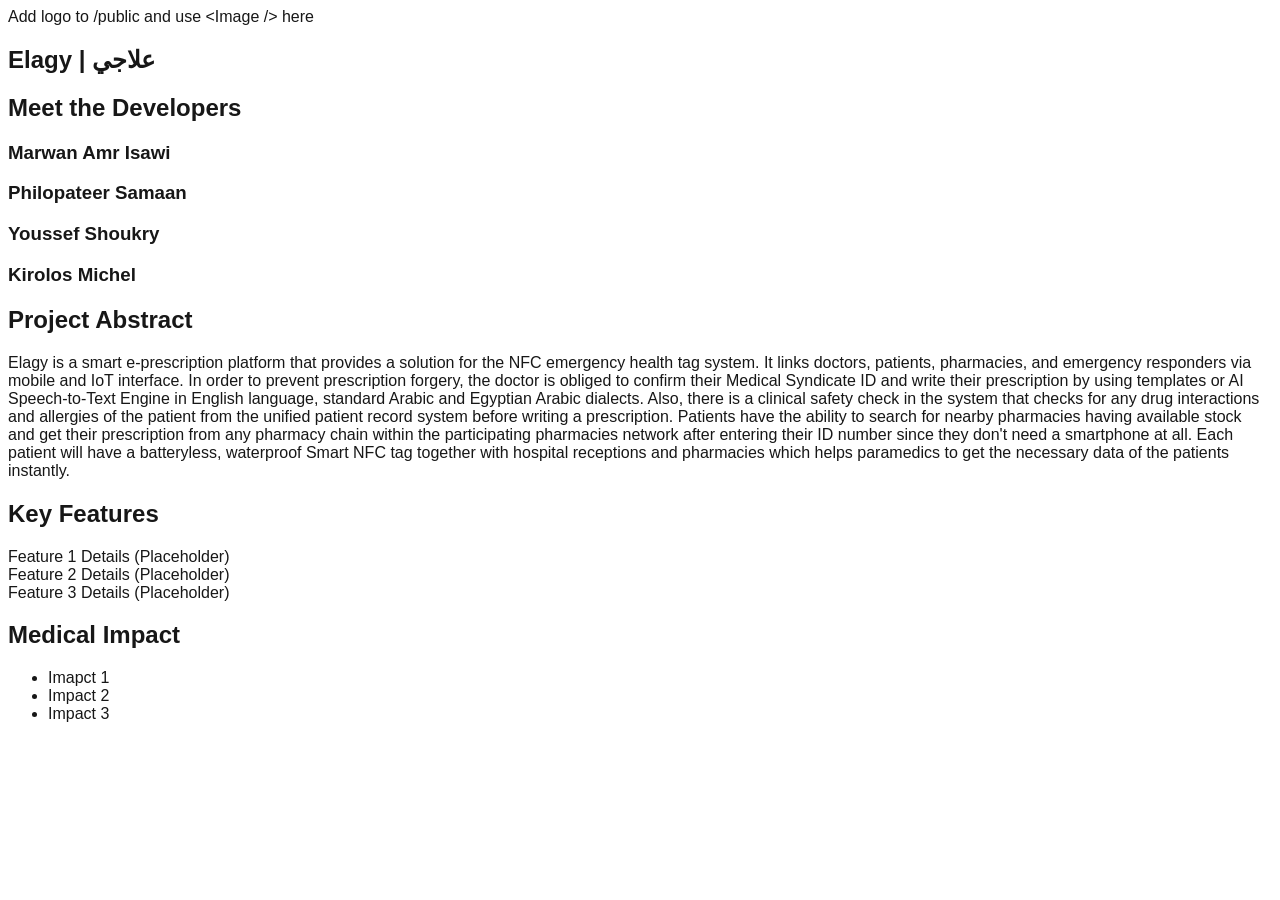
==== index.html @ 88711ae7 "Initial deployment of landing page" ====
<!DOCTYPE html><html lang="en" class="T19VSG_variable _8Li5zG_variable h-full antialiased"><head><meta charSet="utf-8"/><meta name="viewport" content="width=device-width, initial-scale=1"/><link rel="preload" href="/_next/static/media/07a39a8a4660cc7c-s.p.0r6juujl39pe6.woff2" as="font" crossorigin="" type="font/woff2"/><link rel="preload" href="/_next/static/media/605ce01b664af129-s.p.0wgildi0cnwt9.woff2" as="font" crossorigin="" type="font/woff2"/><link rel="stylesheet" href="/_next/static/chunks/33a6p__wr1f0r.css" data-precedence="next"/><link rel="preload" as="script" fetchPriority="low" href="/_next/static/chunks/0j1we3cwg31qe.js"/><script src="/_next/static/chunks/1cuyxw6v18rxx.js" async=""></script><script src="/_next/static/chunks/39_j1bdzreq0m.js" async=""></script><script src="/_next/static/chunks/turbopack-2u1d16houkiyo.js" async=""></script><script src="/_next/static/chunks/3qfy96eoyh-ek.js" async=""></script><script src="/_next/static/chunks/0g7xotsy4znd0.js" async=""></script><title>Create Next App</title><meta name="description" content="Generated by create next app"/><link rel="icon" href="/favicon.ico?favicon.117ezoe8m31dk.ico" sizes="48x48" type="image/x-icon"/><meta name="next-size-adjust" content=""/><script src="/_next/static/chunks/0cz1d0mv5g_q7.js" noModule=""></script></head><body class="min-h-full flex flex-col"><div hidden=""><!--$--><!--/$--></div><div class="min-h-screen bg-[#0B172A] text-slate-200 font-sans selection:bg-[#22C55E] selection:text-white pb-20"><main class="max-w-5xl mx-auto px-6 py-16 space-y-24"><section class="flex flex-col items-center text-center space-y-6 animate-fade-in-down"><div class="relative w-40 h-40 rounded-[2.5rem] overflow-hidden border-4 border-[#3B82F6] shadow-[0_0_30px_rgba(34,197,94,0.15)] bg-[#13284A] flex items-center justify-center"><span class="text-[#22C55E] font-bold text-sm text-center px-4">Add logo to /public and use &lt;Image /&gt; here</span></div><h1 class="text-5xl font-extrabold tracking-tight text-white drop-shadow-md">Elagy <span class="text-[#22C55E] mx-2">|</span> <span class="text-[#3B82F6] font-arabic" dir="rtl">علاجي</span></h1></section><section><h2 class="text-3xl font-bold mb-10 text-center border-b border-slate-700/50 pb-4"><span class="text-[#22C55E]">Meet</span> the Developers</h2><div class="grid grid-cols-1 sm:grid-cols-2 md:grid-cols-4 gap-6"><div class="bg-[#13284A] p-6 rounded-2xl flex flex-col items-center border border-slate-700/50 hover:border-[#3B82F6] hover:shadow-[0_0_15px_rgba(59,130,246,0.2)] transition-all duration-300"><div class="w-24 h-24 rounded-full bg-[#0B172A] mb-5 border-2 border-[#22C55E]"></div><h3 class="font-semibold text-center text-white text-lg">Marwan Amr Isawi</h3></div><div class="bg-[#13284A] p-6 rounded-2xl flex flex-col items-center border border-slate-700/50 hover:border-[#3B82F6] hover:shadow-[0_0_15px_rgba(59,130,246,0.2)] transition-all duration-300"><div class="w-24 h-24 rounded-full bg-[#0B172A] mb-5 border-2 border-[#22C55E]"></div><h3 class="font-semibold text-center text-white text-lg">Philopateer Samaan</h3></div><div class="bg-[#13284A] p-6 rounded-2xl flex flex-col items-center border border-slate-700/50 hover:border-[#3B82F6] hover:shadow-[0_0_15px_rgba(59,130,246,0.2)] transition-all duration-300"><div class="w-24 h-24 rounded-full bg-[#0B172A] mb-5 border-2 border-[#22C55E]"></div><h3 class="font-semibold text-center text-white text-lg">Youssef Shoukry</h3></div><div class="bg-[#13284A] p-6 rounded-2xl flex flex-col items-center border border-slate-700/50 hover:border-[#3B82F6] hover:shadow-[0_0_15px_rgba(59,130,246,0.2)] transition-all duration-300"><div class="w-24 h-24 rounded-full bg-[#0B172A] mb-5 border-2 border-[#22C55E]"></div><h3 class="font-semibold text-center text-white text-lg">Kirolos Michel</h3></div></div></section><section class="bg-[#13284A] p-8 md:p-10 rounded-3xl border border-slate-700/50 border-l-4 border-l-[#3B82F6] shadow-lg"><h2 class="text-3xl font-bold mb-6 text-white">Project <span class="text-[#3B82F6]">Abstract</span></h2><p class="text-lg leading-relaxed text-slate-300">Elagy is a smart e-prescription platform that provides a solution for the NFC emergency health tag system. It links doctors, patients, pharmacies, and emergency responders via mobile and IoT interface. In order to prevent prescription forgery, the doctor is obliged to confirm their Medical Syndicate ID and write their prescription by using templates or AI Speech-to-Text Engine in English language, standard Arabic and Egyptian Arabic dialects. Also, there is a clinical safety check in the system that checks for any drug interactions and allergies of the patient from the unified patient record system before writing a prescription. Patients have the ability to search for nearby pharmacies having available stock and get their prescription from any pharmacy chain within the participating pharmacies network after entering their ID number since they don&#x27;t need a smartphone at all. Each patient will have a batteryless, waterproof Smart NFC tag together with hospital receptions and pharmacies which helps paramedics to get the necessary data of the patients instantly.</p></section><section><h2 class="text-3xl font-bold mb-10 text-center border-b border-slate-700/50 pb-4">Key <span class="text-[#22C55E]">Features</span></h2><div class="flex flex-col gap-6"><div class="w-full bg-[#13284A]/50 min-h-40 p-6 rounded-2xl border-2 border-dashed border-slate-600 flex items-center justify-center text-slate-400 hover:border-[#22C55E] transition-colors duration-300">Feature <!-- -->1<!-- --> Details (Placeholder)</div><div class="w-full bg-[#13284A]/50 min-h-40 p-6 rounded-2xl border-2 border-dashed border-slate-600 flex items-center justify-center text-slate-400 hover:border-[#22C55E] transition-colors duration-300">Feature <!-- -->2<!-- --> Details (Placeholder)</div><div class="w-full bg-[#13284A]/50 min-h-40 p-6 rounded-2xl border-2 border-dashed border-slate-600 flex items-center justify-center text-slate-400 hover:border-[#22C55E] transition-colors duration-300">Feature <!-- -->3<!-- --> Details (Placeholder)</div></div></section><section class="bg-[#13284A] p-8 md:p-10 rounded-3xl border border-slate-700/50 border-r-4 border-r-[#22C55E] shadow-lg"><h2 class="text-3xl font-bold mb-6 text-white">Medical <span class="text-[#22C55E]">Impact</span></h2><ul class="text-lg leading-relaxed text-slate-300 space-y-4 list-disc list-inside marker:text-[#3B82F6]"><li>Imapct 1</li><li>Impact 2</li><li>Impact 3</li></ul></section></main></div><!--$--><!--/$--><script id="_R_">(globalThis["TURBOPACK"] || (globalThis["TURBOPACK"] = [])).push({"otherChunks":["static/chunks/0j1we3cwg31qe.js","static/chunks/1cuyxw6v18rxx.js","static/chunks/39_j1bdzreq0m.js"],"runtimeModuleIds":[94553]});</script><script src="/_next/static/chunks/0j1we3cwg31qe.js" async=""></script><script>(self.__next_f=self.__next_f||[]).push([0])</script><script>self.__next_f.push([1,"1:\"$Sreact.fragment\"\n2:\"/_next/static/chunks/3qfy96eoyh-ek.js\"\n3:\"/_next/static/chunks/0g7xotsy4znd0.js\"\n4:I[39756,[\"$2\",\"$3\"],\"default\"]\n5:I[37457,[\"$2\",\"$3\"],\"default\"]\ne:\"ViewportBoundary\"\nf:I[97367,[\"$2\",\"$3\"],\"$e\"]\n11:\"MetadataBoundary\"\n12:I[97367,[\"$2\",\"$3\"],\"$11\"]\n13:\"$Sreact.suspense\"\n15:I[68027,[\"$2\",\"$3\"],\"default\",1]\n:HL[\"/_next/static/chunks/33a6p__wr1f0r.css\",\"style\"]\n:HL[\"/_next/static/media/07a39a8a4660cc7c-s.p.0r6juujl39pe6.woff2\",\"font\",{\"crossOrigin\":\"\",\"type\":\"font/woff2\"}]\n:HL[\"/_next/static/media/605ce01b664af129-s.p.0wgildi0cnwt9.woff2\",\"font\",{\"crossOrigin\":\"\",\"type\":\"font/woff2\"}]\n6:[[\"children\",{\"s\":\"__PAGE__\",\"h\":512,\"d\":{\"r\":[\"$\",\"$1\",\"c\",{\"children\":[[\"$\",\"div\",null,{\"className\":\"min-h-screen bg-[#0B172A] text-slate-200 font-sans selection:bg-[#22C55E] selection:text-white pb-20\",\"children\":[\"$\",\"main\",null,{\"className\":\"max-w-5xl mx-auto px-6 py-16 space-y-24\",\"children\":[[\"$\",\"section\",null,{\"className\":\"flex flex-col items-center text-center space-y-6 animate-fade-in-down\",\"children\":[[\"$\",\"div\",null,{\"className\":\"relative w-40 h-40 rounded-[2.5rem] overflow-hidden border-4 border-[#3B82F6] shadow-[0_0_30px_rgba(34,197,94,0.15)] bg-[#13284A] flex items-center justify-center\",\"children\":[\"$\",\"span\",null,{\"className\":\"text-[#22C55E] font-bold text-sm text-center px-4\",\"children\":\"Add logo to /public and use \u003cImage /\u003e here\"}]}],[\"$\",\"h1\",null,{\"className\":\"text-5xl font-extrabold tracking-tight text-white drop-shadow-md\",\"children\":[\"Elagy \",[\"$\",\"span\",null,{\"className\":\"text-[#22C55E] mx-2\",\"children\":\"|\"}],\" \",[\"$\",\"span\",null,{\"className\":\"text-[#3B82F6] font-arabic\",\"dir\":\"rtl\",\"children\":\"علاجي\"}]]}]]}],[\"$\",\"section\",null,{\"children\":[[\"$\",\"h2\",null,{\"className\":\"text-3xl font-bold mb-10 text-center border-b border-slate-700/50 pb-4\",\"children\":[[\"$\",\"span\",null,{\"className\":\"text-[#22C55E]\",\"children\":\"Meet\"}],\" the Developers\"]}],[\"$\",\"div\",null,{\"className\":\"grid grid-cols-1 sm:grid-cols-2 md:grid-cols-4 gap-6\",\"children\":[[\"$\",\"div\",\"Marwan Amr Isawi\",{\"className\":\"bg-[#13284A] p-6 rounded-2xl flex flex-col items-center border border-slate-700/50 hover:border-[#3B82F6] hover:shadow-[0_0_15px_rgba(59,130,246,0.2)] transition-all duration-300\",\"children\":[[\"$\",\"div\",null,{\"className\":\"w-24 h-24 rounded-full bg-[#0B172A] mb-5 border-2 border-[#22C55E]\"}],[\"$\",\"h3\",null,{\"className\":\"font-semibold text-center text-white text-lg\",\"children\":\"Marwan Amr Isawi\"}]]}],[\"$\",\"div\",\"Philopateer Samaan\",{\"className\":\"bg-[#13284A] p-6 rounded-2xl flex flex-col items-center border border-slate-700/50 hover:border-[#3B82F6] hover:shadow-[0_0_15px_rgba(59,130,246,0.2)] transition-all duration-300\",\"children\":[[\"$\",\"div\",null,{\"className\":\"w-24 h-24 rounded-full bg-[#0B172A] mb-5 border-2 border-[#22C55E]\"}],[\"$\",\"h3\",null,{\"className\":\"font-semibold text-center text-white text-lg\",\"children\":\"Philopateer Samaan\"}]]}],[\"$\",\"div\",\"Youssef Shoukry\",{\"className\":\"bg-[#13284A] p-6 rounded-2xl flex flex-col items-center border border-slate-700/50 hover:border-[#3B82F6] hover:shadow-[0_0_15px_rgba(59,130,246,0.2)] transition-all duration-300\",\"children\":[\"$L7\",\"$L8\"]}],\"$L9\"]}]]}],\"$La\",\"$Lb\",\"$Lc\"]}]}],null,\"$Ld\"]}],\"p\":false,\"v\":null}}]]\n0:{\"P\":null,\"c\":[\"\",\"\"],\"q\":\"\",\"i\":false,\"t\":{\"t\":{\"s\":\"\",\"h\":528,\"d\":{\"r\":[\"$\",\"$1\",\"c\",{\"children\":[[[\"$\",\"link\",\"0\",{\"rel\":\"stylesheet\",\"href\":\"/_next/static/chunks/33a6p__wr1f0r.css\",\"precedence\":\"next\",\"crossOrigin\":\"$undefined\",\"nonce\":\"$undefined\"}],[\"$\",\"script\",\"script-0\",{\"src\":\"/_next/static/chunks/3qfy96eoyh-ek.js\",\"async\":true,\"nonce\":\"$undefined\"}],[\"$\",\"script\",\"script-1\",{\"src\":\"/_next/static/chunks/0g7xotsy4znd0.js\",\"async\":true,\"nonce\":\"$undefined\"}]],[\"$\",\"html\",null,{\"lang\":\"en\",\"className\":\"T19VSG_variable _8Li5zG_variable h-full antialiased\",\"children\":[\"$\",\"body\",null,{\"className\":\"min-h-full flex flex-col\",\"children\":[\"$\",\"$L4\",null,{\"parallelRouterKey\":\"children\",\"error\":\"$undefined\",\"errorStyles\":\"$undefined\",\"errorScripts\":\"$undefined\",\"template\":[\"$\",\"$L5\",null,{}],\"templateStyles\":\"$undefined\",\"templateScripts\":\"$undefined\",\"notFound\":[[[\"$\",\"title\",null,{\"children\":\"404: This page could not be found.\"}],[\"$\",\"div\",null,{\"style\":{\"fontFamily\":\"system-ui,\\\"Segoe UI\\\",Roboto,Helvetica,Arial,sans-serif,\\\"Apple Color Emoji\\\",\\\"Segoe UI Emoji\\\"\",\"height\":\"100vh\",\"textAlign\":\"center\",\"display\":\"flex\",\"flexDirection\":\"column\",\"alignItems\":\"center\",\"justifyContent\":\"center\"},\"children\":[\"$\",\"div\",null,{\"children\":[[\"$\",\"style\",null,{\"dangerouslySetInnerHTML\":{\"__html\":\"body{color:#000;background:#fff;margin:0}.next-error-h1{border-right:1px solid rgba(0,0,0,.3)}@media (prefers-color-scheme:dark){body{color:#fff;background:#000}.next-error-h1{border-right:1px solid rgba(255,255,255,.3)}}\"}}],[\"$\",\"h1\",null,{\"className\":\"next-error-h1\",\"style\":{\"display\":\"inline-block\",\"margin\":\"0 20px 0 0\",\"padding\":\"0 23px 0 0\",\"fontSize\":24,\"fontWeight\":500,\"verticalAlign\":\"top\",\"lineHeight\":\"49px\"},\"children\":404}],[\"$\",\"div\",null,{\"style\":{\"display\":\"inline-block\"},\"children\":[\"$\",\"h2\",null,{\"style\":{\"fontSize\":14,\"fontWeight\":400,\"lineHeight\":\"49px\",\"margin\":0},\"children\":\"This page could not be found.\"}]}]]}]}]],[]],\"forbidden\":\"$undefined\",\"unauthorized\":\"$undefined\"}]}]}]]}],\"p\":false,\"v\":null},\"c\":\"$Q6\"},\"h\":{\"r\":[\"$\",\"$1\",\"h\",{\"children\":[null,[\"$\",\"$Lf\",null,{\"children\":\"$L10\"}],[\"$\",\"$L12\",null,{\"children\":[[\"$\",\"div\",null,{\"hidden\":true,\"children\":[\"$\",\"$13\",null,{\"name\":\"Next.Metadata\",\"children\":\"$L14\"}]}],null]}],[\"$\",\"meta\",null,{\"name\":\"next-size-adjust\",\"content\":\"\"}]]}],\"p\":false,\"v\":null}},\"m\":\"$undefined\",\"G\":[\"$15\",[[\"$\",\"link\",\"0\",{\"rel\":\"stylesheet\",\"href\":\"/_next/static/chunks/33a6p__wr1f0r.css\",\"precedence\":\"next\",\"crossOrigin\":\"$undefined\",\"nonce\":\"$undefined\"}]]],\"S\":true,\"r\":\"$undefined\",\"s\":\"$undefined\",\"a\":\"$undefined\",\"l\":\"$undefined\",\"p\":\"$undefined\",\"d\":\"$undefined\",\"b\":\"7AEYDzNAF0FB65N8eyWE9\"}\n17:I[97367,[\"$2\",\"$3\"],\"OutletBoundary\"]\n7:[\"$\",\"div\",null,{\"className\":\"w-24 h-24 rounded-full bg-[#0B172A] mb-5 border-2 border-[#22C55E]\"}]\n8:[\"$\",\"h3\",null,{\"className\":\"font-semibold text-center text-white text-lg\",\"children\":\"Youssef Shoukry\"}]\n9:[\"$\",\"div\",\"Kirolos Michel\",{\"className\":\"bg-[#13284A] p-6 rounded-2xl flex flex-col items-center border border-slate-700/50 hover:border-[#3B82F6] hover:shadow-[0_0_15px_rgba(59,130,246,0.2)] transition-all duration-300\",\"children\":[[\"$\",\"div\",null,{\"className\":\"w-24 h-24 rounded-full bg-[#0B172A] mb-5 border-2 border-[#22C55E]\"}],[\"$\",\"h3\",null,{\"className\":\"font-semibold text-center text-white text-lg\",\"children\":\"Kirolos Michel\"}]]}]\n16:T432,Elagy is a smart e-prescription platform that provides a solution for the NFC emergency health tag system. It links doctors, patients, pharmacies, and emergency responders via mobile and IoT interface. In order to prevent prescription forgery, the doctor is obliged to confirm their Medical Syndicate ID and write their prescription by using templates or AI Speech-to-Text Engine in English language, standard Arabic and Egyptian Arabic dialects. Also, there is a clinical safety check in the system that checks for any drug interactions and allergies of the patient from the unified patient record system before writing a prescription. Patients have the ability to search for nearby pharmacies having available stock and get their prescription from any pharmacy chain within the participating pharmacies network after entering their ID number since they don't need a smartphone at all. Each patient will have a batteryless, waterproof Smart NFC tag together with hospital receptions and pharmacies which helps paramedics to get the necessary data of the patients instantly.a:[\"$\",\"section\",null,{\"className\":\"bg-[#13284A] p-8 md:p-10 rounded-3xl border border-slate-700/50 border-l-4 border-l-[#3B82F6] shadow-lg\",\"children\":[[\"$\",\"h2\",null,{\"className\":\"text-3xl font-bold mb-6 text-white\",\"children\":[\"Project \",[\"$\",\"span\",null,{\"className\":\"text-[#3B82F6]\",\"children\":\"Abstract\"}]]}],[\"$\",\"p\",null,{\"className\":\"text-lg leading-relaxed text-slate-300\",\"children\":\"$16\"}]]}]\nb:[\"$\",\"section\",null,{\"children\":[[\"$\",\"h2\",null,{\"className\":\"text-3xl font-bold mb-10 text-center border-b border-slate-700/50 pb-4\",\"children\":[\"Key \",[\"$\",\"span\",null,{\"className\":\"text-[#22C55E]\",\"children\":\"Features\"}]]}],[\"$\",\"div\",null,{\"className\":\"flex flex-col gap-6\",\"children\":[[\"$\",\"div\",\"1\",{\"className\":\"w-full bg-[#13284A]/50 min-h-40 p-6 rounded-2xl border-2 border-dashed border-slate-600 flex items-center justify-center text-slate-400 hover:border-[#22C55E] transition-colors duration-300\",\"children\":[\"Feature \",1,\" Details (Placeholder)\"]}],[\"$\",\"div\",\"2\",{\"className\":\"w-full bg-[#13284A]/50 min-h-40 p-6 rounded-2xl border-2 border-dashed border-slate-600 flex items-center justify-center text-slate-400 hover:border-[#22C55E] transition-colors duration-300\",\"children\":[\"Feature \",2,\" Details (Placeholder)\"]}],[\"$\",\"div\",\"3\",{\"className\":\"w-full bg-[#13284A]/50 min-h-40 p-6 rounded-2xl border-2 border-dashed border-slate-600 flex items-center justify-center text-slate-400 hover:border-[#22C55E] transition-colors duration-300\",\"children\":[\"Feature \",3,\" Details (Placeholder)\"]}]]}]]}]\nc:[\"$\",\"section\",null,{\"className\":\"bg-[#13284A] p-8 md:p-10 rounded-3xl border border-slate-700/50 border-r-4 border-r-[#22C55E] shadow-lg\",\"children\":[[\"$\",\"h2\",null,{\"className\":\"text-3xl font-bold mb-6 text-white\",\"children\":[\"Medical \",[\"$\",\"span\",null,{\"className\":\"text-[#22C55E]\",\"children\":\"Impact\"}]]}],[\"$\",\"ul\",null,{\"className\":\"text-lg leading-relaxed text-slate-300 space-y-4 list-disc list-inside marker:text-[#3B82F6]\",\"children\":[[\"$\",\"li\",null,{\"children\":\"Imapct 1\"}],[\"$\",\"li\",null,{\"children\":\"Impact 2\"}],[\"$\",\"li\",null,{\"children\":\"Impact 3\"}]]}]]}]\nd:[\"$\",\"$L17\",null,{\"children\":[\"$\",\"$13\",null,{\"name\":\"Next.MetadataOutlet\",\"children\":\"$@18\"}]}]\n10:[[\"$\",\"meta\",\"0\",{\"charSet\":\"utf-8\"}],[\"$\",\"meta\",\"1\",{\"name\":\"viewport\",\"content\":\"width=device-width, initial-scale=1\"}]]\n19:I[27201,[\"$2\",\"$3\"],\"IconMark\"]\n14:[[\"$\",\"title\",\"0\",{\"children\":\"Create Next App\"}],[\"$\",\"meta\",\"1\",{\"name\":\"description\",\"content\":\"Generated by create next app\"}],[\"$\",\"link\",\"2\",{\"rel\":\"icon\",\"href\":\"/favicon.ico?favicon.117ezoe8m31dk.ico\",\"sizes\":\"48x48\",\"type\":\"image/x-icon\"}],[\"$\",\"$L19\",\"3\",{}]]\n18:null\n"])</script></body></html>
---- _next/static/chunks/33a6p__wr1f0r.css ----
@font-face{font-family:Geist;font-style:normal;font-weight:100 900;font-display:swap;src:url(../media/4f6667dd39116621-s.3p2_lha1f2xer.woff2)format("woff2");unicode-range:U+460-52F,U+1C80-1C8A,U+20B4,U+2DE0-2DFF,U+A640-A69F,U+FE2E-FE2F}@font-face{font-family:Geist;font-style:normal;font-weight:100 900;font-display:swap;src:url(../media/07935285219a259d-s.1qq4vpdcun5oj.woff2)format("woff2");unicode-range:U+301,U+400-45F,U+490-491,U+4B0-4B1,U+2116}@font-face{font-family:Geist;font-style:normal;font-weight:100 900;font-display:swap;src:url(../media/f58031ded4338640-s.390ncx5urfkfu.woff2)format("woff2");unicode-range:U+102-103,U+110-111,U+128-129,U+168-169,U+1A0-1A1,U+1AF-1B0,U+300-301,U+303-304,U+308-309,U+323,U+329,U+1EA0-1EF9,U+20AB}@font-face{font-family:Geist;font-style:normal;font-weight:100 900;font-display:swap;src:url(../media/77814b00d5ca94a4-s.21jp631_3pja2.woff2)format("woff2");unicode-range:U+100-2BA,U+2BD-2C5,U+2C7-2CC,U+2CE-2D7,U+2DD-2FF,U+304,U+308,U+329,U+1D00-1DBF,U+1E00-1E9F,U+1EF2-1EFF,U+2020,U+20A0-20AB,U+20AD-20C4,U+2113,U+2C60-2C7F,U+A720-A7FF}@font-face{font-family:Geist;font-style:normal;font-weight:100 900;font-display:swap;src:url(../media/605ce01b664af129-s.p.0wgildi0cnwt9.woff2)format("woff2");unicode-range:U+??,U+131,U+152-153,U+2BB-2BC,U+2C6,U+2DA,U+2DC,U+304,U+308,U+329,U+2000-206F,U+20AC,U+2122,U+2191,U+2193,U+2212,U+2215,U+FEFF,U+FFFD}@font-face{font-family:Geist Fallback;src:local(Arial);ascent-override:95.94%;descent-override:28.16%;line-gap-override:0.0%;size-adjust:104.76%}.T19VSG_className{font-family:Geist,Geist Fallback;font-style:normal}.T19VSG_variable{--font-geist-sans:"Geist", "Geist Fallback"}
@font-face{font-family:Geist Mono;font-style:normal;font-weight:100 900;font-display:swap;src:url(../media/b0c6b664fd57c2c6-s.31988l_ccedte.woff2)format("woff2");unicode-range:U+460-52F,U+1C80-1C8A,U+20B4,U+2DE0-2DFF,U+A640-A69F,U+FE2E-FE2F}@font-face{font-family:Geist Mono;font-style:normal;font-weight:100 900;font-display:swap;src:url(../media/6e342921ee4dcd9d-s.2tuy5pz7dlieh.woff2)format("woff2");unicode-range:U+301,U+400-45F,U+490-491,U+4B0-4B1,U+2116}@font-face{font-family:Geist Mono;font-style:normal;font-weight:100 900;font-display:swap;src:url(../media/2bb852295097cd96-s.2dbetqa9o8jxf.woff2)format("woff2");unicode-range:U+2000-2001,U+2004-2008,U+200A,U+23B8-23BD,U+2500-259F}@font-face{font-family:Geist Mono;font-style:normal;font-weight:100 900;font-display:swap;src:url(../media/9eb5a876700c0028-s.1uyisp29ctx0d.woff2)format("woff2");unicode-range:U+102-103,U+110-111,U+128-129,U+168-169,U+1A0-1A1,U+1AF-1B0,U+300-301,U+303-304,U+308-309,U+323,U+329,U+1EA0-1EF9,U+20AB}@font-face{font-family:Geist Mono;font-style:normal;font-weight:100 900;font-display:swap;src:url(../media/2a04751c893bf294-s.1rgnod-3esatf.woff2)format("woff2");unicode-range:U+100-2BA,U+2BD-2C5,U+2C7-2CC,U+2CE-2D7,U+2DD-2FF,U+304,U+308,U+329,U+1D00-1DBF,U+1E00-1E9F,U+1EF2-1EFF,U+2020,U+20A0-20AB,U+20AD-20C4,U+2113,U+2C60-2C7F,U+A720-A7FF}@font-face{font-family:Geist Mono;font-style:normal;font-weight:100 900;font-display:swap;src:url(../media/07a39a8a4660cc7c-s.p.0r6juujl39pe6.woff2)format("woff2");unicode-range:U+??,U+131,U+152-153,U+2BB-2BC,U+2C6,U+2DA,U+2DC,U+304,U+308,U+329,U+2000-206F,U+20AC,U+2122,U+2191,U+2193,U+2212,U+2215,U+FEFF,U+FFFD}@font-face{font-family:Geist Mono Fallback;src:local(Arial);ascent-override:74.67%;descent-override:21.92%;line-gap-override:0.0%;size-adjust:134.59%}._8Li5zG_className{font-family:Geist Mono,Geist Mono Fallback;font-style:normal}._8Li5zG_variable{--font-geist-mono:"Geist Mono", "Geist Mono Fallback"}
:root{--background:#fff;--foreground:#171717}@theme inline{--color-background: var(--background); --color-foreground: var(--foreground); --font-sans: var(--font-geist-sans); --font-mono: var(--font-geist-mono);}@media (prefers-color-scheme:dark){:root{--background:#0a0a0a;--foreground:#ededed}}body{background:var(--background);color:var(--foreground);font-family:Arial,Helvetica,sans-serif}
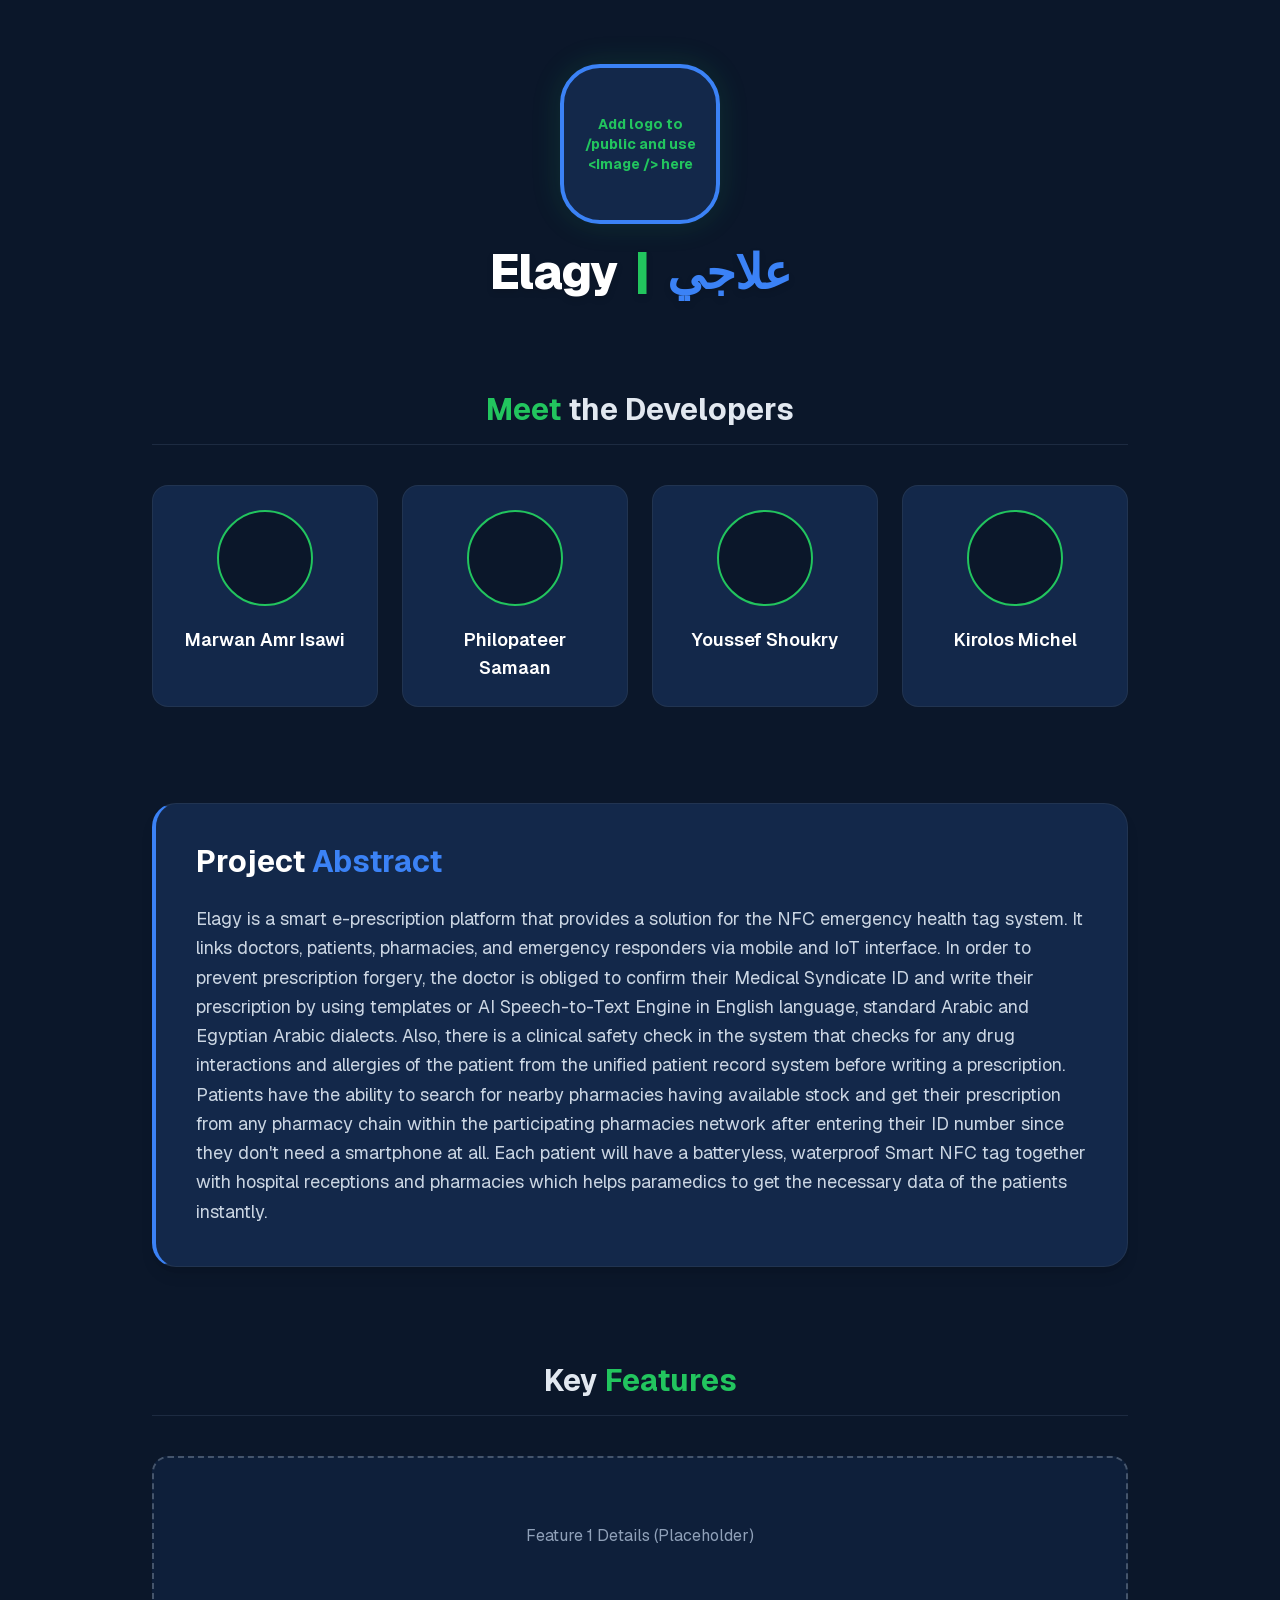
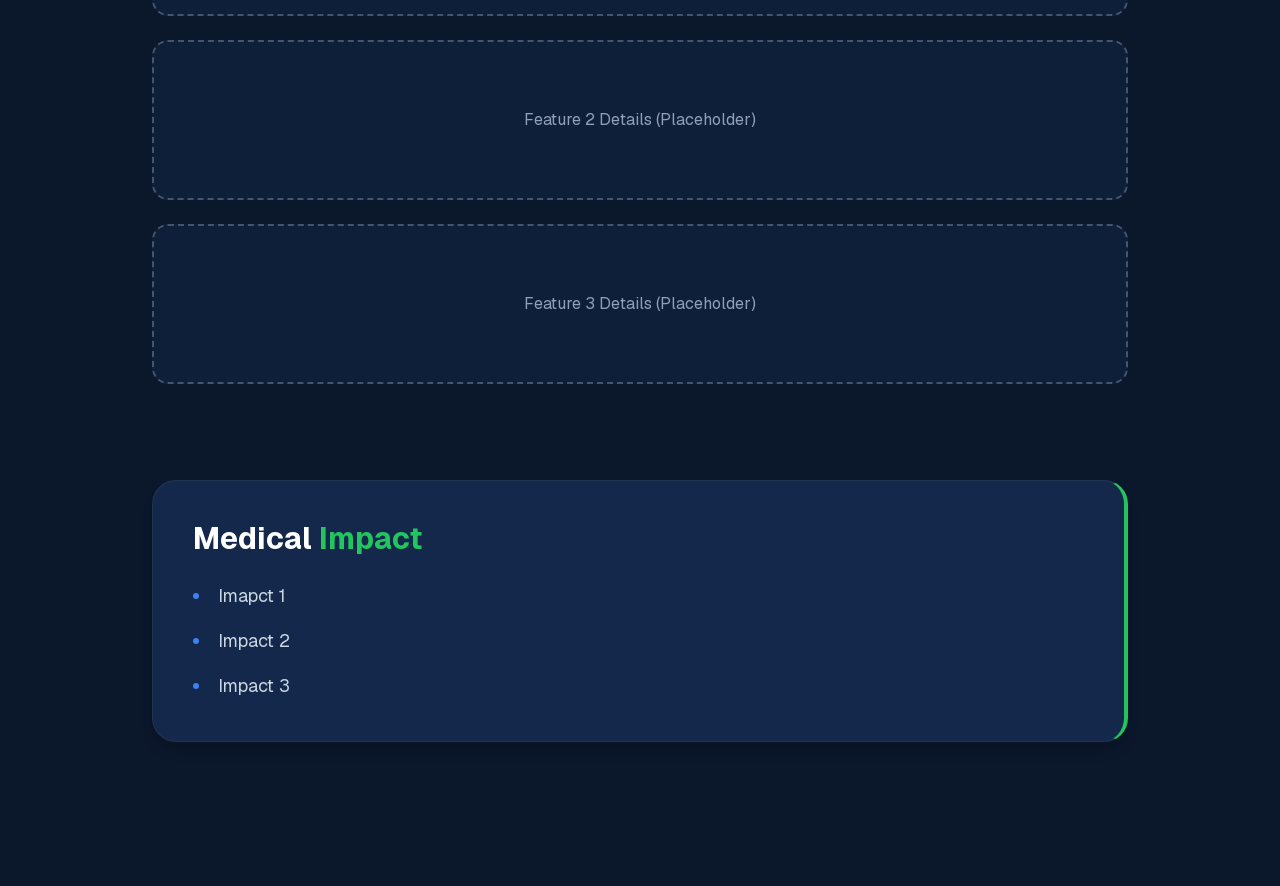
==== commit 87cb9141: "Fix Tailwind CSS compilation" ====
--- a/index.html
+++ b/index.html
@@ -1 +1 @@
-<!DOCTYPE html><html lang="en" class="T19VSG_variable _8Li5zG_variable h-full antialiased"><head><meta charSet="utf-8"/><meta name="viewport" content="width=device-width, initial-scale=1"/><link rel="preload" href="/_next/static/media/07a39a8a4660cc7c-s.p.0r6juujl39pe6.woff2" as="font" crossorigin="" type="font/woff2"/><link rel="preload" href="/_next/static/media/605ce01b664af129-s.p.0wgildi0cnwt9.woff2" as="font" crossorigin="" type="font/woff2"/><link rel="stylesheet" href="/_next/static/chunks/33a6p__wr1f0r.css" data-precedence="next"/><link rel="preload" as="script" fetchPriority="low" href="/_next/static/chunks/0j1we3cwg31qe.js"/><script src="/_next/static/chunks/1cuyxw6v18rxx.js" async=""></script><script src="/_next/static/chunks/39_j1bdzreq0m.js" async=""></script><script src="/_next/static/chunks/turbopack-2u1d16houkiyo.js" async=""></script><script src="/_next/static/chunks/3qfy96eoyh-ek.js" async=""></script><script src="/_next/static/chunks/0g7xotsy4znd0.js" async=""></script><title>Create Next App</title><meta name="description" content="Generated by create next app"/><link rel="icon" href="/favicon.ico?favicon.117ezoe8m31dk.ico" sizes="48x48" type="image/x-icon"/><meta name="next-size-adjust" content=""/><script src="/_next/static/chunks/0cz1d0mv5g_q7.js" noModule=""></script></head><body class="min-h-full flex flex-col"><div hidden=""><!--$--><!--/$--></div><div class="min-h-screen bg-[#0B172A] text-slate-200 font-sans selection:bg-[#22C55E] selection:text-white pb-20"><main class="max-w-5xl mx-auto px-6 py-16 space-y-24"><section class="flex flex-col items-center text-center space-y-6 animate-fade-in-down"><div class="relative w-40 h-40 rounded-[2.5rem] overflow-hidden border-4 border-[#3B82F6] shadow-[0_0_30px_rgba(34,197,94,0.15)] bg-[#13284A] flex items-center justify-center"><span class="text-[#22C55E] font-bold text-sm text-center px-4">Add logo to /public and use &lt;Image /&gt; here</span></div><h1 class="text-5xl font-extrabold tracking-tight text-white drop-shadow-md">Elagy <span class="text-[#22C55E] mx-2">|</span> <span class="text-[#3B82F6] font-arabic" dir="rtl">علاجي</span></h1></section><section><h2 class="text-3xl font-bold mb-10 text-center border-b border-slate-700/50 pb-4"><span class="text-[#22C55E]">Meet</span> the Developers</h2><div class="grid grid-cols-1 sm:grid-cols-2 md:grid-cols-4 gap-6"><div class="bg-[#13284A] p-6 rounded-2xl flex flex-col items-center border border-slate-700/50 hover:border-[#3B82F6] hover:shadow-[0_0_15px_rgba(59,130,246,0.2)] transition-all duration-300"><div class="w-24 h-24 rounded-full bg-[#0B172A] mb-5 border-2 border-[#22C55E]"></div><h3 class="font-semibold text-center text-white text-lg">Marwan Amr Isawi</h3></div><div class="bg-[#13284A] p-6 rounded-2xl flex flex-col items-center border border-slate-700/50 hover:border-[#3B82F6] hover:shadow-[0_0_15px_rgba(59,130,246,0.2)] transition-all duration-300"><div class="w-24 h-24 rounded-full bg-[#0B172A] mb-5 border-2 border-[#22C55E]"></div><h3 class="font-semibold text-center text-white text-lg">Philopateer Samaan</h3></div><div class="bg-[#13284A] p-6 rounded-2xl flex flex-col items-center border border-slate-700/50 hover:border-[#3B82F6] hover:shadow-[0_0_15px_rgba(59,130,246,0.2)] transition-all duration-300"><div class="w-24 h-24 rounded-full bg-[#0B172A] mb-5 border-2 border-[#22C55E]"></div><h3 class="font-semibold text-center text-white text-lg">Youssef Shoukry</h3></div><div class="bg-[#13284A] p-6 rounded-2xl flex flex-col items-center border border-slate-700/50 hover:border-[#3B82F6] hover:shadow-[0_0_15px_rgba(59,130,246,0.2)] transition-all duration-300"><div class="w-24 h-24 rounded-full bg-[#0B172A] mb-5 border-2 border-[#22C55E]"></div><h3 class="font-semibold text-center text-white text-lg">Kirolos Michel</h3></div></div></section><section class="bg-[#13284A] p-8 md:p-10 rounded-3xl border border-slate-700/50 border-l-4 border-l-[#3B82F6] shadow-lg"><h2 class="text-3xl font-bold mb-6 text-white">Project <span class="text-[#3B82F6]">Abstract</span></h2><p class="text-lg leading-relaxed text-slate-300">Elagy is a smart e-prescription platform that provides a solution for the NFC emergency health tag system. It links doctors, patients, pharmacies, and emergency responders via mobile and IoT interface. In order to prevent prescription forgery, the doctor is obliged to confirm their Medical Syndicate ID and write their prescription by using templates or AI Speech-to-Text Engine in English language, standard Arabic and Egyptian Arabic dialects. Also, there is a clinical safety check in the system that checks for any drug interactions and allergies of the patient from the unified patient record system before writing a prescription. Patients have the ability to search for nearby pharmacies having available stock and get their prescription from any pharmacy chain within the participating pharmacies network after entering their ID number since they don&#x27;t need a smartphone at all. Each patient will have a batteryless, waterproof Smart NFC tag together with hospital receptions and pharmacies which helps paramedics to get the necessary data of the patients instantly.</p></section><section><h2 class="text-3xl font-bold mb-10 text-center border-b border-slate-700/50 pb-4">Key <span class="text-[#22C55E]">Features</span></h2><div class="flex flex-col gap-6"><div class="w-full bg-[#13284A]/50 min-h-40 p-6 rounded-2xl border-2 border-dashed border-slate-600 flex items-center justify-center text-slate-400 hover:border-[#22C55E] transition-colors duration-300">Feature <!-- -->1<!-- --> Details (Placeholder)</div><div class="w-full bg-[#13284A]/50 min-h-40 p-6 rounded-2xl border-2 border-dashed border-slate-600 flex items-center justify-center text-slate-400 hover:border-[#22C55E] transition-colors duration-300">Feature <!-- -->2<!-- --> Details (Placeholder)</div><div class="w-full bg-[#13284A]/50 min-h-40 p-6 rounded-2xl border-2 border-dashed border-slate-600 flex items-center justify-center text-slate-400 hover:border-[#22C55E] transition-colors duration-300">Feature <!-- -->3<!-- --> Details (Placeholder)</div></div></section><section class="bg-[#13284A] p-8 md:p-10 rounded-3xl border border-slate-700/50 border-r-4 border-r-[#22C55E] shadow-lg"><h2 class="text-3xl font-bold mb-6 text-white">Medical <span class="text-[#22C55E]">Impact</span></h2><ul class="text-lg leading-relaxed text-slate-300 space-y-4 list-disc list-inside marker:text-[#3B82F6]"><li>Imapct 1</li><li>Impact 2</li><li>Impact 3</li></ul></section></main></div><!--$--><!--/$--><script id="_R_">(globalThis["TURBOPACK"] || (globalThis["TURBOPACK"] = [])).push({"otherChunks":["static/chunks/0j1we3cwg31qe.js","static/chunks/1cuyxw6v18rxx.js","static/chunks/39_j1bdzreq0m.js"],"runtimeModuleIds":[94553]});</script><script src="/_next/static/chunks/0j1we3cwg31qe.js" async=""></script><script>(self.__next_f=self.__next_f||[]).push([0])</script><script>self.__next_f.push([1,"1:\"$Sreact.fragment\"\n2:\"/_next/static/chunks/3qfy96eoyh-ek.js\"\n3:\"/_next/static/chunks/0g7xotsy4znd0.js\"\n4:I[39756,[\"$2\",\"$3\"],\"default\"]\n5:I[37457,[\"$2\",\"$3\"],\"default\"]\ne:\"ViewportBoundary\"\nf:I[97367,[\"$2\",\"$3\"],\"$e\"]\n11:\"MetadataBoundary\"\n12:I[97367,[\"$2\",\"$3\"],\"$11\"]\n13:\"$Sreact.suspense\"\n15:I[68027,[\"$2\",\"$3\"],\"default\",1]\n:HL[\"/_next/static/chunks/33a6p__wr1f0r.css\",\"style\"]\n:HL[\"/_next/static/media/07a39a8a4660cc7c-s.p.0r6juujl39pe6.woff2\",\"font\",{\"crossOrigin\":\"\",\"type\":\"font/woff2\"}]\n:HL[\"/_next/static/media/605ce01b664af129-s.p.0wgildi0cnwt9.woff2\",\"font\",{\"crossOrigin\":\"\",\"type\":\"font/woff2\"}]\n6:[[\"children\",{\"s\":\"__PAGE__\",\"h\":512,\"d\":{\"r\":[\"$\",\"$1\",\"c\",{\"children\":[[\"$\",\"div\",null,{\"className\":\"min-h-screen bg-[#0B172A] text-slate-200 font-sans selection:bg-[#22C55E] selection:text-white pb-20\",\"children\":[\"$\",\"main\",null,{\"className\":\"max-w-5xl mx-auto px-6 py-16 space-y-24\",\"children\":[[\"$\",\"section\",null,{\"className\":\"flex flex-col items-center text-center space-y-6 animate-fade-in-down\",\"children\":[[\"$\",\"div\",null,{\"className\":\"relative w-40 h-40 rounded-[2.5rem] overflow-hidden border-4 border-[#3B82F6] shadow-[0_0_30px_rgba(34,197,94,0.15)] bg-[#13284A] flex items-center justify-center\",\"children\":[\"$\",\"span\",null,{\"className\":\"text-[#22C55E] font-bold text-sm text-center px-4\",\"children\":\"Add logo to /public and use \u003cImage /\u003e here\"}]}],[\"$\",\"h1\",null,{\"className\":\"text-5xl font-extrabold tracking-tight text-white drop-shadow-md\",\"children\":[\"Elagy \",[\"$\",\"span\",null,{\"className\":\"text-[#22C55E] mx-2\",\"children\":\"|\"}],\" \",[\"$\",\"span\",null,{\"className\":\"text-[#3B82F6] font-arabic\",\"dir\":\"rtl\",\"children\":\"علاجي\"}]]}]]}],[\"$\",\"section\",null,{\"children\":[[\"$\",\"h2\",null,{\"className\":\"text-3xl font-bold mb-10 text-center border-b border-slate-700/50 pb-4\",\"children\":[[\"$\",\"span\",null,{\"className\":\"text-[#22C55E]\",\"children\":\"Meet\"}],\" the Developers\"]}],[\"$\",\"div\",null,{\"className\":\"grid grid-cols-1 sm:grid-cols-2 md:grid-cols-4 gap-6\",\"children\":[[\"$\",\"div\",\"Marwan Amr Isawi\",{\"className\":\"bg-[#13284A] p-6 rounded-2xl flex flex-col items-center border border-slate-700/50 hover:border-[#3B82F6] hover:shadow-[0_0_15px_rgba(59,130,246,0.2)] transition-all duration-300\",\"children\":[[\"$\",\"div\",null,{\"className\":\"w-24 h-24 rounded-full bg-[#0B172A] mb-5 border-2 border-[#22C55E]\"}],[\"$\",\"h3\",null,{\"className\":\"font-semibold text-center text-white text-lg\",\"children\":\"Marwan Amr Isawi\"}]]}],[\"$\",\"div\",\"Philopateer Samaan\",{\"className\":\"bg-[#13284A] p-6 rounded-2xl flex flex-col items-center border border-slate-700/50 hover:border-[#3B82F6] hover:shadow-[0_0_15px_rgba(59,130,246,0.2)] transition-all duration-300\",\"children\":[[\"$\",\"div\",null,{\"className\":\"w-24 h-24 rounded-full bg-[#0B172A] mb-5 border-2 border-[#22C55E]\"}],[\"$\",\"h3\",null,{\"className\":\"font-semibold text-center text-white text-lg\",\"children\":\"Philopateer Samaan\"}]]}],[\"$\",\"div\",\"Youssef Shoukry\",{\"className\":\"bg-[#13284A] p-6 rounded-2xl flex flex-col items-center border border-slate-700/50 hover:border-[#3B82F6] hover:shadow-[0_0_15px_rgba(59,130,246,0.2)] transition-all duration-300\",\"children\":[\"$L7\",\"$L8\"]}],\"$L9\"]}]]}],\"$La\",\"$Lb\",\"$Lc\"]}]}],null,\"$Ld\"]}],\"p\":false,\"v\":null}}]]\n0:{\"P\":null,\"c\":[\"\",\"\"],\"q\":\"\",\"i\":false,\"t\":{\"t\":{\"s\":\"\",\"h\":528,\"d\":{\"r\":[\"$\",\"$1\",\"c\",{\"children\":[[[\"$\",\"link\",\"0\",{\"rel\":\"stylesheet\",\"href\":\"/_next/static/chunks/33a6p__wr1f0r.css\",\"precedence\":\"next\",\"crossOrigin\":\"$undefined\",\"nonce\":\"$undefined\"}],[\"$\",\"script\",\"script-0\",{\"src\":\"/_next/static/chunks/3qfy96eoyh-ek.js\",\"async\":true,\"nonce\":\"$undefined\"}],[\"$\",\"script\",\"script-1\",{\"src\":\"/_next/static/chunks/0g7xotsy4znd0.js\",\"async\":true,\"nonce\":\"$undefined\"}]],[\"$\",\"html\",null,{\"lang\":\"en\",\"className\":\"T19VSG_variable _8Li5zG_variable h-full antialiased\",\"children\":[\"$\",\"body\",null,{\"className\":\"min-h-full flex flex-col\",\"children\":[\"$\",\"$L4\",null,{\"parallelRouterKey\":\"children\",\"error\":\"$undefined\",\"errorStyles\":\"$undefined\",\"errorScripts\":\"$undefined\",\"template\":[\"$\",\"$L5\",null,{}],\"templateStyles\":\"$undefined\",\"templateScripts\":\"$undefined\",\"notFound\":[[[\"$\",\"title\",null,{\"children\":\"404: This page could not be found.\"}],[\"$\",\"div\",null,{\"style\":{\"fontFamily\":\"system-ui,\\\"Segoe UI\\\",Roboto,Helvetica,Arial,sans-serif,\\\"Apple Color Emoji\\\",\\\"Segoe UI Emoji\\\"\",\"height\":\"100vh\",\"textAlign\":\"center\",\"display\":\"flex\",\"flexDirection\":\"column\",\"alignItems\":\"center\",\"justifyContent\":\"center\"},\"children\":[\"$\",\"div\",null,{\"children\":[[\"$\",\"style\",null,{\"dangerouslySetInnerHTML\":{\"__html\":\"body{color:#000;background:#fff;margin:0}.next-error-h1{border-right:1px solid rgba(0,0,0,.3)}@media (prefers-color-scheme:dark){body{color:#fff;background:#000}.next-error-h1{border-right:1px solid rgba(255,255,255,.3)}}\"}}],[\"$\",\"h1\",null,{\"className\":\"next-error-h1\",\"style\":{\"display\":\"inline-block\",\"margin\":\"0 20px 0 0\",\"padding\":\"0 23px 0 0\",\"fontSize\":24,\"fontWeight\":500,\"verticalAlign\":\"top\",\"lineHeight\":\"49px\"},\"children\":404}],[\"$\",\"div\",null,{\"style\":{\"display\":\"inline-block\"},\"children\":[\"$\",\"h2\",null,{\"style\":{\"fontSize\":14,\"fontWeight\":400,\"lineHeight\":\"49px\",\"margin\":0},\"children\":\"This page could not be found.\"}]}]]}]}]],[]],\"forbidden\":\"$undefined\",\"unauthorized\":\"$undefined\"}]}]}]]}],\"p\":false,\"v\":null},\"c\":\"$Q6\"},\"h\":{\"r\":[\"$\",\"$1\",\"h\",{\"children\":[null,[\"$\",\"$Lf\",null,{\"children\":\"$L10\"}],[\"$\",\"$L12\",null,{\"children\":[[\"$\",\"div\",null,{\"hidden\":true,\"children\":[\"$\",\"$13\",null,{\"name\":\"Next.Metadata\",\"children\":\"$L14\"}]}],null]}],[\"$\",\"meta\",null,{\"name\":\"next-size-adjust\",\"content\":\"\"}]]}],\"p\":false,\"v\":null}},\"m\":\"$undefined\",\"G\":[\"$15\",[[\"$\",\"link\",\"0\",{\"rel\":\"stylesheet\",\"href\":\"/_next/static/chunks/33a6p__wr1f0r.css\",\"precedence\":\"next\",\"crossOrigin\":\"$undefined\",\"nonce\":\"$undefined\"}]]],\"S\":true,\"r\":\"$undefined\",\"s\":\"$undefined\",\"a\":\"$undefined\",\"l\":\"$undefined\",\"p\":\"$undefined\",\"d\":\"$undefined\",\"b\":\"7AEYDzNAF0FB65N8eyWE9\"}\n17:I[97367,[\"$2\",\"$3\"],\"OutletBoundary\"]\n7:[\"$\",\"div\",null,{\"className\":\"w-24 h-24 rounded-full bg-[#0B172A] mb-5 border-2 border-[#22C55E]\"}]\n8:[\"$\",\"h3\",null,{\"className\":\"font-semibold text-center text-white text-lg\",\"children\":\"Youssef Shoukry\"}]\n9:[\"$\",\"div\",\"Kirolos Michel\",{\"className\":\"bg-[#13284A] p-6 rounded-2xl flex flex-col items-center border border-slate-700/50 hover:border-[#3B82F6] hover:shadow-[0_0_15px_rgba(59,130,246,0.2)] transition-all duration-300\",\"children\":[[\"$\",\"div\",null,{\"className\":\"w-24 h-24 rounded-full bg-[#0B172A] mb-5 border-2 border-[#22C55E]\"}],[\"$\",\"h3\",null,{\"className\":\"font-semibold text-center text-white text-lg\",\"children\":\"Kirolos Michel\"}]]}]\n16:T432,Elagy is a smart e-prescription platform that provides a solution for the NFC emergency health tag system. It links doctors, patients, pharmacies, and emergency responders via mobile and IoT interface. In order to prevent prescription forgery, the doctor is obliged to confirm their Medical Syndicate ID and write their prescription by using templates or AI Speech-to-Text Engine in English language, standard Arabic and Egyptian Arabic dialects. Also, there is a clinical safety check in the system that checks for any drug interactions and allergies of the patient from the unified patient record system before writing a prescription. Patients have the ability to search for nearby pharmacies having available stock and get their prescription from any pharmacy chain within the participating pharmacies network after entering their ID number since they don't need a smartphone at all. Each patient will have a batteryless, waterproof Smart NFC tag together with hospital receptions and pharmacies which helps paramedics to get the necessary data of the patients instantly.a:[\"$\",\"section\",null,{\"className\":\"bg-[#13284A] p-8 md:p-10 rounded-3xl border border-slate-700/50 border-l-4 border-l-[#3B82F6] shadow-lg\",\"children\":[[\"$\",\"h2\",null,{\"className\":\"text-3xl font-bold mb-6 text-white\",\"children\":[\"Project \",[\"$\",\"span\",null,{\"className\":\"text-[#3B82F6]\",\"children\":\"Abstract\"}]]}],[\"$\",\"p\",null,{\"className\":\"text-lg leading-relaxed text-slate-300\",\"children\":\"$16\"}]]}]\nb:[\"$\",\"section\",null,{\"children\":[[\"$\",\"h2\",null,{\"className\":\"text-3xl font-bold mb-10 text-center border-b border-slate-700/50 pb-4\",\"children\":[\"Key \",[\"$\",\"span\",null,{\"className\":\"text-[#22C55E]\",\"children\":\"Features\"}]]}],[\"$\",\"div\",null,{\"className\":\"flex flex-col gap-6\",\"children\":[[\"$\",\"div\",\"1\",{\"className\":\"w-full bg-[#13284A]/50 min-h-40 p-6 rounded-2xl border-2 border-dashed border-slate-600 flex items-center justify-center text-slate-400 hover:border-[#22C55E] transition-colors duration-300\",\"children\":[\"Feature \",1,\" Details (Placeholder)\"]}],[\"$\",\"div\",\"2\",{\"className\":\"w-full bg-[#13284A]/50 min-h-40 p-6 rounded-2xl border-2 border-dashed border-slate-600 flex items-center justify-center text-slate-400 hover:border-[#22C55E] transition-colors duration-300\",\"children\":[\"Feature \",2,\" Details (Placeholder)\"]}],[\"$\",\"div\",\"3\",{\"className\":\"w-full bg-[#13284A]/50 min-h-40 p-6 rounded-2xl border-2 border-dashed border-slate-600 flex items-center justify-center text-slate-400 hover:border-[#22C55E] transition-colors duration-300\",\"children\":[\"Feature \",3,\" Details (Placeholder)\"]}]]}]]}]\nc:[\"$\",\"section\",null,{\"className\":\"bg-[#13284A] p-8 md:p-10 rounded-3xl border border-slate-700/50 border-r-4 border-r-[#22C55E] shadow-lg\",\"children\":[[\"$\",\"h2\",null,{\"className\":\"text-3xl font-bold mb-6 text-white\",\"children\":[\"Medical \",[\"$\",\"span\",null,{\"className\":\"text-[#22C55E]\",\"children\":\"Impact\"}]]}],[\"$\",\"ul\",null,{\"className\":\"text-lg leading-relaxed text-slate-300 space-y-4 list-disc list-inside marker:text-[#3B82F6]\",\"children\":[[\"$\",\"li\",null,{\"children\":\"Imapct 1\"}],[\"$\",\"li\",null,{\"children\":\"Impact 2\"}],[\"$\",\"li\",null,{\"children\":\"Impact 3\"}]]}]]}]\nd:[\"$\",\"$L17\",null,{\"children\":[\"$\",\"$13\",null,{\"name\":\"Next.MetadataOutlet\",\"children\":\"$@18\"}]}]\n10:[[\"$\",\"meta\",\"0\",{\"charSet\":\"utf-8\"}],[\"$\",\"meta\",\"1\",{\"name\":\"viewport\",\"content\":\"width=device-width, initial-scale=1\"}]]\n19:I[27201,[\"$2\",\"$3\"],\"IconMark\"]\n14:[[\"$\",\"title\",\"0\",{\"children\":\"Create Next App\"}],[\"$\",\"meta\",\"1\",{\"name\":\"description\",\"content\":\"Generated by create next app\"}],[\"$\",\"link\",\"2\",{\"rel\":\"icon\",\"href\":\"/favicon.ico?favicon.117ezoe8m31dk.ico\",\"sizes\":\"48x48\",\"type\":\"image/x-icon\"}],[\"$\",\"$L19\",\"3\",{}]]\n18:null\n"])</script></body></html>+<!DOCTYPE html><html lang="en" class="T19VSG_variable _8Li5zG_variable h-full antialiased"><head><meta charSet="utf-8"/><meta name="viewport" content="width=device-width, initial-scale=1"/><link rel="preload" href="/_next/static/media/07a39a8a4660cc7c-s.p.0r6juujl39pe6.woff2" as="font" crossorigin="" type="font/woff2"/><link rel="preload" href="/_next/static/media/605ce01b664af129-s.p.0wgildi0cnwt9.woff2" as="font" crossorigin="" type="font/woff2"/><link rel="stylesheet" href="/_next/static/chunks/00hg7iv8ultl4.css" data-precedence="next"/><link rel="preload" as="script" fetchPriority="low" href="/_next/static/chunks/0j1we3cwg31qe.js"/><script src="/_next/static/chunks/1cuyxw6v18rxx.js" async=""></script><script src="/_next/static/chunks/39_j1bdzreq0m.js" async=""></script><script src="/_next/static/chunks/turbopack-2u1d16houkiyo.js" async=""></script><script src="/_next/static/chunks/3qfy96eoyh-ek.js" async=""></script><title>Create Next App</title><meta name="description" content="Generated by create next app"/><link rel="icon" href="/favicon.ico?favicon.117ezoe8m31dk.ico" sizes="48x48" type="image/x-icon"/><meta name="next-size-adjust" content=""/><script src="/_next/static/chunks/0cz1d0mv5g_q7.js" noModule=""></script></head><body class="min-h-full flex flex-col"><div hidden=""><!--$--><!--/$--></div><div class="min-h-screen bg-[#0B172A] text-slate-200 font-sans selection:bg-[#22C55E] selection:text-white pb-20"><main class="max-w-5xl mx-auto px-6 py-16 space-y-24"><section class="flex flex-col items-center text-center space-y-6 animate-fade-in-down"><div class="relative w-40 h-40 rounded-[2.5rem] overflow-hidden border-4 border-[#3B82F6] shadow-[0_0_30px_rgba(34,197,94,0.15)] bg-[#13284A] flex items-center justify-center"><span class="text-[#22C55E] font-bold text-sm text-center px-4">Add logo to /public and use &lt;Image /&gt; here</span></div><h1 class="text-5xl font-extrabold tracking-tight text-white drop-shadow-md">Elagy <span class="text-[#22C55E] mx-2">|</span> <span class="text-[#3B82F6] font-arabic" dir="rtl">علاجي</span></h1></section><section><h2 class="text-3xl font-bold mb-10 text-center border-b border-slate-700/50 pb-4"><span class="text-[#22C55E]">Meet</span> the Developers</h2><div class="grid grid-cols-1 sm:grid-cols-2 md:grid-cols-4 gap-6"><div class="bg-[#13284A] p-6 rounded-2xl flex flex-col items-center border border-slate-700/50 hover:border-[#3B82F6] hover:shadow-[0_0_15px_rgba(59,130,246,0.2)] transition-all duration-300"><div class="w-24 h-24 rounded-full bg-[#0B172A] mb-5 border-2 border-[#22C55E]"></div><h3 class="font-semibold text-center text-white text-lg">Marwan Amr Isawi</h3></div><div class="bg-[#13284A] p-6 rounded-2xl flex flex-col items-center border border-slate-700/50 hover:border-[#3B82F6] hover:shadow-[0_0_15px_rgba(59,130,246,0.2)] transition-all duration-300"><div class="w-24 h-24 rounded-full bg-[#0B172A] mb-5 border-2 border-[#22C55E]"></div><h3 class="font-semibold text-center text-white text-lg">Philopateer Samaan</h3></div><div class="bg-[#13284A] p-6 rounded-2xl flex flex-col items-center border border-slate-700/50 hover:border-[#3B82F6] hover:shadow-[0_0_15px_rgba(59,130,246,0.2)] transition-all duration-300"><div class="w-24 h-24 rounded-full bg-[#0B172A] mb-5 border-2 border-[#22C55E]"></div><h3 class="font-semibold text-center text-white text-lg">Youssef Shoukry</h3></div><div class="bg-[#13284A] p-6 rounded-2xl flex flex-col items-center border border-slate-700/50 hover:border-[#3B82F6] hover:shadow-[0_0_15px_rgba(59,130,246,0.2)] transition-all duration-300"><div class="w-24 h-24 rounded-full bg-[#0B172A] mb-5 border-2 border-[#22C55E]"></div><h3 class="font-semibold text-center text-white text-lg">Kirolos Michel</h3></div></div></section><section class="bg-[#13284A] p-8 md:p-10 rounded-3xl border border-slate-700/50 border-l-4 border-l-[#3B82F6] shadow-lg"><h2 class="text-3xl font-bold mb-6 text-white">Project <span class="text-[#3B82F6]">Abstract</span></h2><p class="text-lg leading-relaxed text-slate-300">Elagy is a smart e-prescription platform that provides a solution for the NFC emergency health tag system. It links doctors, patients, pharmacies, and emergency responders via mobile and IoT interface. In order to prevent prescription forgery, the doctor is obliged to confirm their Medical Syndicate ID and write their prescription by using templates or AI Speech-to-Text Engine in English language, standard Arabic and Egyptian Arabic dialects. Also, there is a clinical safety check in the system that checks for any drug interactions and allergies of the patient from the unified patient record system before writing a prescription. Patients have the ability to search for nearby pharmacies having available stock and get their prescription from any pharmacy chain within the participating pharmacies network after entering their ID number since they don&#x27;t need a smartphone at all. Each patient will have a batteryless, waterproof Smart NFC tag together with hospital receptions and pharmacies which helps paramedics to get the necessary data of the patients instantly.</p></section><section><h2 class="text-3xl font-bold mb-10 text-center border-b border-slate-700/50 pb-4">Key <span class="text-[#22C55E]">Features</span></h2><div class="flex flex-col gap-6"><div class="w-full bg-[#13284A]/50 min-h-40 p-6 rounded-2xl border-2 border-dashed border-slate-600 flex items-center justify-center text-slate-400 hover:border-[#22C55E] transition-colors duration-300">Feature <!-- -->1<!-- --> Details (Placeholder)</div><div class="w-full bg-[#13284A]/50 min-h-40 p-6 rounded-2xl border-2 border-dashed border-slate-600 flex items-center justify-center text-slate-400 hover:border-[#22C55E] transition-colors duration-300">Feature <!-- -->2<!-- --> Details (Placeholder)</div><div class="w-full bg-[#13284A]/50 min-h-40 p-6 rounded-2xl border-2 border-dashed border-slate-600 flex items-center justify-center text-slate-400 hover:border-[#22C55E] transition-colors duration-300">Feature <!-- -->3<!-- --> Details (Placeholder)</div></div></section><section class="bg-[#13284A] p-8 md:p-10 rounded-3xl border border-slate-700/50 border-r-4 border-r-[#22C55E] shadow-lg"><h2 class="text-3xl font-bold mb-6 text-white">Medical <span class="text-[#22C55E]">Impact</span></h2><ul class="text-lg leading-relaxed text-slate-300 space-y-4 list-disc list-inside marker:text-[#3B82F6]"><li>Imapct 1</li><li>Impact 2</li><li>Impact 3</li></ul></section></main></div><!--$--><!--/$--><script id="_R_">(globalThis["TURBOPACK"] || (globalThis["TURBOPACK"] = [])).push({"otherChunks":["static/chunks/0j1we3cwg31qe.js","static/chunks/1cuyxw6v18rxx.js","static/chunks/39_j1bdzreq0m.js"],"runtimeModuleIds":[94553]});</script><script src="/_next/static/chunks/0j1we3cwg31qe.js" async=""></script><script>(self.__next_f=self.__next_f||[]).push([0])</script><script>self.__next_f.push([1,"1:\"$Sreact.fragment\"\n2:\"/_next/static/chunks/3qfy96eoyh-ek.js\"\n3:I[39756,[\"$2\"],\"default\"]\n4:I[37457,[\"$2\"],\"default\"]\nd:\"ViewportBoundary\"\ne:I[97367,[\"$2\"],\"$d\"]\n10:\"MetadataBoundary\"\n11:I[97367,[\"$2\"],\"$10\"]\n12:\"$Sreact.suspense\"\n14:I[68027,[\"$2\"],\"default\",1]\n:HL[\"/_next/static/chunks/00hg7iv8ultl4.css\",\"style\"]\n:HL[\"/_next/static/media/07a39a8a4660cc7c-s.p.0r6juujl39pe6.woff2\",\"font\",{\"crossOrigin\":\"\",\"type\":\"font/woff2\"}]\n:HL[\"/_next/static/media/605ce01b664af129-s.p.0wgildi0cnwt9.woff2\",\"font\",{\"crossOrigin\":\"\",\"type\":\"font/woff2\"}]\n5:[[\"children\",{\"s\":\"__PAGE__\",\"h\":512,\"d\":{\"r\":[\"$\",\"$1\",\"c\",{\"children\":[[\"$\",\"div\",null,{\"className\":\"min-h-screen bg-[#0B172A] text-slate-200 font-sans selection:bg-[#22C55E] selection:text-white pb-20\",\"children\":[\"$\",\"main\",null,{\"className\":\"max-w-5xl mx-auto px-6 py-16 space-y-24\",\"children\":[[\"$\",\"section\",null,{\"className\":\"flex flex-col items-center text-center space-y-6 animate-fade-in-down\",\"children\":[[\"$\",\"div\",null,{\"className\":\"relative w-40 h-40 rounded-[2.5rem] overflow-hidden border-4 border-[#3B82F6] shadow-[0_0_30px_rgba(34,197,94,0.15)] bg-[#13284A] flex items-center justify-center\",\"children\":[\"$\",\"span\",null,{\"className\":\"text-[#22C55E] font-bold text-sm text-center px-4\",\"children\":\"Add logo to /public and use \u003cImage /\u003e here\"}]}],[\"$\",\"h1\",null,{\"className\":\"text-5xl font-extrabold tracking-tight text-white drop-shadow-md\",\"children\":[\"Elagy \",[\"$\",\"span\",null,{\"className\":\"text-[#22C55E] mx-2\",\"children\":\"|\"}],\" \",[\"$\",\"span\",null,{\"className\":\"text-[#3B82F6] font-arabic\",\"dir\":\"rtl\",\"children\":\"علاجي\"}]]}]]}],[\"$\",\"section\",null,{\"children\":[[\"$\",\"h2\",null,{\"className\":\"text-3xl font-bold mb-10 text-center border-b border-slate-700/50 pb-4\",\"children\":[[\"$\",\"span\",null,{\"className\":\"text-[#22C55E]\",\"children\":\"Meet\"}],\" the Developers\"]}],[\"$\",\"div\",null,{\"className\":\"grid grid-cols-1 sm:grid-cols-2 md:grid-cols-4 gap-6\",\"children\":[[\"$\",\"div\",\"Marwan Amr Isawi\",{\"className\":\"bg-[#13284A] p-6 rounded-2xl flex flex-col items-center border border-slate-700/50 hover:border-[#3B82F6] hover:shadow-[0_0_15px_rgba(59,130,246,0.2)] transition-all duration-300\",\"children\":[[\"$\",\"div\",null,{\"className\":\"w-24 h-24 rounded-full bg-[#0B172A] mb-5 border-2 border-[#22C55E]\"}],[\"$\",\"h3\",null,{\"className\":\"font-semibold text-center text-white text-lg\",\"children\":\"Marwan Amr Isawi\"}]]}],[\"$\",\"div\",\"Philopateer Samaan\",{\"className\":\"bg-[#13284A] p-6 rounded-2xl flex flex-col items-center border border-slate-700/50 hover:border-[#3B82F6] hover:shadow-[0_0_15px_rgba(59,130,246,0.2)] transition-all duration-300\",\"children\":[[\"$\",\"div\",null,{\"className\":\"w-24 h-24 rounded-full bg-[#0B172A] mb-5 border-2 border-[#22C55E]\"}],[\"$\",\"h3\",null,{\"className\":\"font-semibold text-center text-white text-lg\",\"children\":\"Philopateer Samaan\"}]]}],[\"$\",\"div\",\"Youssef Shoukry\",{\"className\":\"bg-[#13284A] p-6 rounded-2xl flex flex-col items-center border border-slate-700/50 hover:border-[#3B82F6] hover:shadow-[0_0_15px_rgba(59,130,246,0.2)] transition-all duration-300\",\"children\":[\"$L6\",\"$L7\"]}],\"$L8\"]}]]}],\"$L9\",\"$La\",\"$Lb\"]}]}],null,\"$Lc\"]}],\"p\":false,\"v\":null}}]]\n0:{\"P\":null,\"c\":[\"\",\"\"],\"q\":\"\",\"i\":false,\"t\":{\"t\":{\"s\":\"\",\"h\":528,\"d\":{\"r\":[\"$\",\"$1\",\"c\",{\"children\":[[[\"$\",\"link\",\"0\",{\"rel\":\"stylesheet\",\"href\":\"/_next/static/chunks/00hg7iv8ultl4.css\",\"precedence\":\"next\",\"crossOrigin\":\"$undefined\",\"nonce\":\"$undefined\"}],[\"$\",\"script\",\"script-0\",{\"src\":\"/_next/static/chunks/3qfy96eoyh-ek.js\",\"async\":true,\"nonce\":\"$undefined\"}]],[\"$\",\"html\",null,{\"lang\":\"en\",\"className\":\"T19VSG_variable _8Li5zG_variable h-full antialiased\",\"children\":[\"$\",\"body\",null,{\"className\":\"min-h-full flex flex-col\",\"children\":[\"$\",\"$L3\",null,{\"parallelRouterKey\":\"children\",\"error\":\"$undefined\",\"errorStyles\":\"$undefined\",\"errorScripts\":\"$undefined\",\"template\":[\"$\",\"$L4\",null,{}],\"templateStyles\":\"$undefined\",\"templateScripts\":\"$undefined\",\"notFound\":[[[\"$\",\"title\",null,{\"children\":\"404: This page could not be found.\"}],[\"$\",\"div\",null,{\"style\":{\"fontFamily\":\"system-ui,\\\"Segoe UI\\\",Roboto,Helvetica,Arial,sans-serif,\\\"Apple Color Emoji\\\",\\\"Segoe UI Emoji\\\"\",\"height\":\"100vh\",\"textAlign\":\"center\",\"display\":\"flex\",\"flexDirection\":\"column\",\"alignItems\":\"center\",\"justifyContent\":\"center\"},\"children\":[\"$\",\"div\",null,{\"children\":[[\"$\",\"style\",null,{\"dangerouslySetInnerHTML\":{\"__html\":\"body{color:#000;background:#fff;margin:0}.next-error-h1{border-right:1px solid rgba(0,0,0,.3)}@media (prefers-color-scheme:dark){body{color:#fff;background:#000}.next-error-h1{border-right:1px solid rgba(255,255,255,.3)}}\"}}],[\"$\",\"h1\",null,{\"className\":\"next-error-h1\",\"style\":{\"display\":\"inline-block\",\"margin\":\"0 20px 0 0\",\"padding\":\"0 23px 0 0\",\"fontSize\":24,\"fontWeight\":500,\"verticalAlign\":\"top\",\"lineHeight\":\"49px\"},\"children\":404}],[\"$\",\"div\",null,{\"style\":{\"display\":\"inline-block\"},\"children\":[\"$\",\"h2\",null,{\"style\":{\"fontSize\":14,\"fontWeight\":400,\"lineHeight\":\"49px\",\"margin\":0},\"children\":\"This page could not be found.\"}]}]]}]}]],[]],\"forbidden\":\"$undefined\",\"unauthorized\":\"$undefined\"}]}]}]]}],\"p\":false,\"v\":null},\"c\":\"$Q5\"},\"h\":{\"r\":[\"$\",\"$1\",\"h\",{\"children\":[null,[\"$\",\"$Le\",null,{\"children\":\"$Lf\"}],[\"$\",\"$L11\",null,{\"children\":[[\"$\",\"div\",null,{\"hidden\":true,\"children\":[\"$\",\"$12\",null,{\"name\":\"Next.Metadata\",\"children\":\"$L13\"}]}],null]}],[\"$\",\"meta\",null,{\"name\":\"next-size-adjust\",\"content\":\"\"}]]}],\"p\":false,\"v\":null}},\"m\":\"$undefined\",\"G\":[\"$14\",[[\"$\",\"link\",\"0\",{\"rel\":\"stylesheet\",\"href\":\"/_next/static/chunks/00hg7iv8ultl4.css\",\"precedence\":\"next\",\"crossOrigin\":\"$undefined\",\"nonce\":\"$undefined\"}]]],\"S\":true,\"r\":\"$undefined\",\"s\":\"$undefined\",\"a\":\"$undefined\",\"l\":\"$undefined\",\"p\":\"$undefined\",\"d\":\"$undefined\",\"b\":\"c04v2Za9uoxqkuXDHt5mf\"}\n16:I[97367,[\"$2\"],\"OutletBoundary\"]\n6:[\"$\",\"div\",null,{\"className\":\"w-24 h-24 rounded-full bg-[#0B172A] mb-5 border-2 border-[#22C55E]\"}]\n7:[\"$\",\"h3\",null,{\"className\":\"font-semibold text-center text-white text-lg\",\"children\":\"Youssef Shoukry\"}]\n8:[\"$\",\"div\",\"Kirolos Michel\",{\"className\":\"bg-[#13284A] p-6 rounded-2xl flex flex-col items-center border border-slate-700/50 hover:border-[#3B82F6] hover:shadow-[0_0_15px_rgba(59,130,246,0.2)] transition-all duration-300\",\"children\":[[\"$\",\"div\",null,{\"className\":\"w-24 h-24 rounded-full bg-[#0B172A] mb-5 border-2 border-[#22C55E]\"}],[\"$\",\"h3\",null,{\"className\":\"font-semibold text-center text-white text-lg\",\"children\":\"Kirolos Michel\"}]]}]\n15:T432,Elagy is a smart e-prescription platform that provides a solution for the NFC emergency health tag system. It links doctors, patients, pharmacies, and emergency responders via mobile and IoT interface. In order to prevent prescription forgery, the doctor is obliged to confirm their Medical Syndicate ID and write their prescription by using templates or AI Speech-to-Text Engine in English language, standard Arabic and Egyptian Arabic dialects. Also, there is a clinical safety check in the system that checks for any drug interactions and allergies of the patient from the unified patient record system before writing a prescription. Patients have the ability to search for nearby pharmacies having available stock and get their prescription from any pharmacy chain within the participating pharmacies network after entering their ID number since they don't need a smartphone at all. Each patient will have a batteryless, waterproof Smart NFC tag together with hospital receptions and pharmacies which helps paramedics to get the necessary data of the patients instantly.9:[\"$\",\"section\",null,{\"className\":\"bg-[#13284A] p-8 md:p-10 rounded-3xl border border-slate-700/50 border-l-4 border-l-[#3B82F6] shadow-lg\",\"children\":[[\"$\",\"h2\",null,{\"className\":\"text-3xl font-bold mb-6 text-white\",\"children\":[\"Project \",[\"$\",\"span\",null,{\"className\":\"text-[#3B82F6]\",\"children\":\"Abstract\"}]]}],[\"$\",\"p\",null,{\"className\":\"text-lg leading-relaxed text-slate-300\",\"children\":\"$15\"}]]}]\na:[\"$\",\"section\",null,{\"children\":[[\"$\",\"h2\",null,{\"className\":\"text-3xl font-bold mb-10 text-center border-b border-slate-700/50 pb-4\",\"children\":[\"Key \",[\"$\",\"span\",null,{\"className\":\"text-[#22C55E]\",\"children\":\"Features\"}]]}],[\"$\",\"div\",null,{\"className\":\"flex flex-col gap-6\",\"children\":[[\"$\",\"div\",\"1\",{\"className\":\"w-full bg-[#13284A]/50 min-h-40 p-6 rounded-2xl border-2 border-dashed border-slate-600 flex items-center justify-center text-slate-400 hover:border-[#22C55E] transition-colors duration-300\",\"children\":[\"Feature \",1,\" Details (Placeholder)\"]}],[\"$\",\"div\",\"2\",{\"className\":\"w-full bg-[#13284A]/50 min-h-40 p-6 rounded-2xl border-2 border-dashed border-slate-600 flex items-center justify-center text-slate-400 hover:border-[#22C55E] transition-colors duration-300\",\"children\":[\"Feature \",2,\" Details (Placeholder)\"]}],[\"$\",\"div\",\"3\",{\"className\":\"w-full bg-[#13284A]/50 min-h-40 p-6 rounded-2xl border-2 border-dashed border-slate-600 flex items-center justify-center text-slate-400 hover:border-[#22C55E] transition-colors duration-300\",\"children\":[\"Feature \",3,\" Details (Placeholder)\"]}]]}]]}]\nb:[\"$\",\"section\",null,{\"className\":\"bg-[#13284A] p-8 md:p-10 rounded-3xl border border-slate-700/50 border-r-4 border-r-[#22C55E] shadow-lg\",\"children\":[[\"$\",\"h2\",null,{\"className\":\"text-3xl font-bold mb-6 text-white\",\"children\":[\"Medical \",[\"$\",\"span\",null,{\"className\":\"text-[#22C55E]\",\"children\":\"Impact\"}]]}],[\"$\",\"ul\",null,{\"className\":\"text-lg leading-relaxed text-slate-300 space-y-4 list-disc list-inside marker:text-[#3B82F6]\",\"children\":[[\"$\",\"li\",null,{\"children\":\"Imapct 1\"}],[\"$\",\"li\",null,{\"children\":\"Impact 2\"}],[\"$\",\"li\",null,{\"children\":\"Impact 3\"}]]}]]}]\nc:[\"$\",\"$L16\",null,{\"children\":[\"$\",\"$12\",null,{\"name\":\"Next.MetadataOutlet\",\"children\":\"$@17\"}]}]\nf:[[\"$\",\"meta\",\"0\",{\"charSet\":\"utf-8\"}],[\"$\",\"meta\",\"1\",{\"name\":\"viewport\",\"content\":\"width=device-width, initial-scale=1\"}]]\n18:I[27201,[\"$2\"],\"IconMark\"]\n13:[[\"$\",\"title\",\"0\",{\"children\":\"Create Next App\"}],[\"$\",\"meta\",\"1\",{\"name\":\"description\",\"content\":\"Generated by create next app\"}],[\"$\",\"link\",\"2\",{\"rel\":\"icon\",\"href\":\"/favicon.ico?favicon.117ezoe8m31dk.ico\",\"sizes\":\"48x48\",\"type\":\"image/x-icon\"}],[\"$\",\"$L18\",\"3\",{}]]\n17:null\n"])</script></body></html>
--- a/_next/static/chunks/00hg7iv8ultl4.css
+++ b/_next/static/chunks/00hg7iv8ultl4.css
@@ -0,0 +1,3 @@
+@font-face{font-family:Geist;font-style:normal;font-weight:100 900;font-display:swap;src:url(../media/4f6667dd39116621-s.3p2_lha1f2xer.woff2)format("woff2");unicode-range:U+460-52F,U+1C80-1C8A,U+20B4,U+2DE0-2DFF,U+A640-A69F,U+FE2E-FE2F}@font-face{font-family:Geist;font-style:normal;font-weight:100 900;font-display:swap;src:url(../media/07935285219a259d-s.1qq4vpdcun5oj.woff2)format("woff2");unicode-range:U+301,U+400-45F,U+490-491,U+4B0-4B1,U+2116}@font-face{font-family:Geist;font-style:normal;font-weight:100 900;font-display:swap;src:url(../media/f58031ded4338640-s.390ncx5urfkfu.woff2)format("woff2");unicode-range:U+102-103,U+110-111,U+128-129,U+168-169,U+1A0-1A1,U+1AF-1B0,U+300-301,U+303-304,U+308-309,U+323,U+329,U+1EA0-1EF9,U+20AB}@font-face{font-family:Geist;font-style:normal;font-weight:100 900;font-display:swap;src:url(../media/77814b00d5ca94a4-s.21jp631_3pja2.woff2)format("woff2");unicode-range:U+100-2BA,U+2BD-2C5,U+2C7-2CC,U+2CE-2D7,U+2DD-2FF,U+304,U+308,U+329,U+1D00-1DBF,U+1E00-1E9F,U+1EF2-1EFF,U+2020,U+20A0-20AB,U+20AD-20C4,U+2113,U+2C60-2C7F,U+A720-A7FF}@font-face{font-family:Geist;font-style:normal;font-weight:100 900;font-display:swap;src:url(../media/605ce01b664af129-s.p.0wgildi0cnwt9.woff2)format("woff2");unicode-range:U+??,U+131,U+152-153,U+2BB-2BC,U+2C6,U+2DA,U+2DC,U+304,U+308,U+329,U+2000-206F,U+20AC,U+2122,U+2191,U+2193,U+2212,U+2215,U+FEFF,U+FFFD}@font-face{font-family:Geist Fallback;src:local(Arial);ascent-override:95.94%;descent-override:28.16%;line-gap-override:0.0%;size-adjust:104.76%}.T19VSG_className{font-family:Geist,Geist Fallback;font-style:normal}.T19VSG_variable{--font-geist-sans:"Geist", "Geist Fallback"}
+@font-face{font-family:Geist Mono;font-style:normal;font-weight:100 900;font-display:swap;src:url(../media/b0c6b664fd57c2c6-s.31988l_ccedte.woff2)format("woff2");unicode-range:U+460-52F,U+1C80-1C8A,U+20B4,U+2DE0-2DFF,U+A640-A69F,U+FE2E-FE2F}@font-face{font-family:Geist Mono;font-style:normal;font-weight:100 900;font-display:swap;src:url(../media/6e342921ee4dcd9d-s.2tuy5pz7dlieh.woff2)format("woff2");unicode-range:U+301,U+400-45F,U+490-491,U+4B0-4B1,U+2116}@font-face{font-family:Geist Mono;font-style:normal;font-weight:100 900;font-display:swap;src:url(../media/2bb852295097cd96-s.2dbetqa9o8jxf.woff2)format("woff2");unicode-range:U+2000-2001,U+2004-2008,U+200A,U+23B8-23BD,U+2500-259F}@font-face{font-family:Geist Mono;font-style:normal;font-weight:100 900;font-display:swap;src:url(../media/9eb5a876700c0028-s.1uyisp29ctx0d.woff2)format("woff2");unicode-range:U+102-103,U+110-111,U+128-129,U+168-169,U+1A0-1A1,U+1AF-1B0,U+300-301,U+303-304,U+308-309,U+323,U+329,U+1EA0-1EF9,U+20AB}@font-face{font-family:Geist Mono;font-style:normal;font-weight:100 900;font-display:swap;src:url(../media/2a04751c893bf294-s.1rgnod-3esatf.woff2)format("woff2");unicode-range:U+100-2BA,U+2BD-2C5,U+2C7-2CC,U+2CE-2D7,U+2DD-2FF,U+304,U+308,U+329,U+1D00-1DBF,U+1E00-1E9F,U+1EF2-1EFF,U+2020,U+20A0-20AB,U+20AD-20C4,U+2113,U+2C60-2C7F,U+A720-A7FF}@font-face{font-family:Geist Mono;font-style:normal;font-weight:100 900;font-display:swap;src:url(../media/07a39a8a4660cc7c-s.p.0r6juujl39pe6.woff2)format("woff2");unicode-range:U+??,U+131,U+152-153,U+2BB-2BC,U+2C6,U+2DA,U+2DC,U+304,U+308,U+329,U+2000-206F,U+20AC,U+2122,U+2191,U+2193,U+2212,U+2215,U+FEFF,U+FFFD}@font-face{font-family:Geist Mono Fallback;src:local(Arial);ascent-override:74.67%;descent-override:21.92%;line-gap-override:0.0%;size-adjust:134.59%}._8Li5zG_className{font-family:Geist Mono,Geist Mono Fallback;font-style:normal}._8Li5zG_variable{--font-geist-mono:"Geist Mono", "Geist Mono Fallback"}
+@layer properties{@supports (((-webkit-hyphens:none)) and (not (margin-trim:inline))) or ((-moz-orient:inline) and (not (color:rgb(from red r g b)))){*,:before,:after,::backdrop{--tw-space-y-reverse:0;--tw-border-style:solid;--tw-leading:initial;--tw-font-weight:initial;--tw-tracking:initial;--tw-shadow:0 0 #0000;--tw-shadow-color:initial;--tw-shadow-alpha:100%;--tw-inset-shadow:0 0 #0000;--tw-inset-shadow-color:initial;--tw-inset-shadow-alpha:100%;--tw-ring-color:initial;--tw-ring-shadow:0 0 #0000;--tw-inset-ring-color:initial;--tw-inset-ring-shadow:0 0 #0000;--tw-ring-inset:initial;--tw-ring-offset-width:0px;--tw-ring-offset-color:#fff;--tw-ring-offset-shadow:0 0 #0000;--tw-blur:initial;--tw-brightness:initial;--tw-contrast:initial;--tw-grayscale:initial;--tw-hue-rotate:initial;--tw-invert:initial;--tw-opacity:initial;--tw-saturate:initial;--tw-sepia:initial;--tw-drop-shadow:initial;--tw-drop-shadow-color:initial;--tw-drop-shadow-alpha:100%;--tw-drop-shadow-size:initial;--tw-duration:initial}}}@layer theme{:root,:host{--color-slate-200:#e2e8f0;--color-slate-300:#cad5e2;--color-slate-400:#90a1b9;--color-slate-600:#45556c;--color-slate-700:#314158;--color-white:#fff;--spacing:.25rem;--container-5xl:64rem;--text-sm:.875rem;--text-sm--line-height:calc(1.25 / .875);--text-lg:1.125rem;--text-lg--line-height:calc(1.75 / 1.125);--text-3xl:1.875rem;--text-3xl--line-height:calc(2.25 / 1.875);--text-5xl:3rem;--text-5xl--line-height:1;--font-weight-semibold:600;--font-weight-bold:700;--font-weight-extrabold:800;--tracking-tight:-.025em;--leading-relaxed:1.625;--radius-2xl:1rem;--radius-3xl:1.5rem;--drop-shadow-md:0 3px 3px #0000001f;--default-transition-duration:.15s;--default-transition-timing-function:cubic-bezier(.4, 0, .2, 1);--default-font-family:var(--font-geist-sans);--default-mono-font-family:var(--font-geist-mono)}@supports (color:lab(0% 0 0)){:root,:host{--color-slate-200:lab(91.7353% -.998765 -4.76968);--color-slate-300:lab(84.7652% -1.94535 -7.93337);--color-slate-400:lab(65.5349% -2.25151 -14.5072);--color-slate-600:lab(35.5623% -1.74978 -15.4316);--color-slate-700:lab(26.9569% -1.47018 -15.6993)}}}@layer base{*,:after,:before,::backdrop{box-sizing:border-box;border:0 solid;margin:0;padding:0}::file-selector-button{box-sizing:border-box;border:0 solid;margin:0;padding:0}html,:host{-webkit-text-size-adjust:100%;tab-size:4;line-height:1.5;font-family:var(--default-font-family,-apple-system, BlinkMacSystemFont, "Segoe UI", Roboto, "Helvetica Neue", "Noto Sans", Arial, sans-serif, "Apple Color Emoji", "Segoe UI Emoji", "Segoe UI Symbol", "Noto Color Emoji");font-feature-settings:var(--default-font-feature-settings,normal);font-variation-settings:var(--default-font-variation-settings,normal);-webkit-tap-highlight-color:transparent}hr{height:0;color:inherit;border-top-width:1px}abbr:where([title]){-webkit-text-decoration:underline dotted;text-decoration:underline dotted}h1,h2,h3,h4,h5,h6{font-size:inherit;font-weight:inherit}a{color:inherit;-webkit-text-decoration:inherit;-webkit-text-decoration:inherit;-webkit-text-decoration:inherit;-webkit-text-decoration:inherit;text-decoration:inherit}b,strong{font-weight:bolder}code,kbd,samp,pre{font-family:var(--default-mono-font-family,ui-monospace, SFMono-Regular, Menlo, Monaco, Consolas, "Liberation Mono", "Courier New", monospace);font-feature-settings:var(--default-mono-font-feature-settings,normal);font-variation-settings:var(--default-mono-font-variation-settings,normal);font-size:1em}small{font-size:80%}sub,sup{vertical-align:baseline;font-size:75%;line-height:0;position:relative}sub{bottom:-.25em}sup{top:-.5em}table{text-indent:0;border-color:inherit;border-collapse:collapse}:-moz-focusring:where(:not(iframe)){outline:auto}progress{vertical-align:baseline}summary{display:list-item}ol,ul,menu{list-style:none}img,svg,video,canvas,audio,iframe,embed,object{vertical-align:middle;display:block}img,video{max-width:100%;height:auto}button,input,select,optgroup,textarea{font:inherit;font-feature-settings:inherit;font-variation-settings:inherit;letter-spacing:inherit;color:inherit;opacity:1;background-color:#0000;border-radius:0}::file-selector-button{font:inherit;font-feature-settings:inherit;font-variation-settings:inherit;letter-spacing:inherit;color:inherit;opacity:1;background-color:#0000;border-radius:0}:where(select:is([multiple],[size])) optgroup{font-weight:bolder}:where(select:is([multiple],[size])) optgroup option{padding-inline-start:20px}::file-selector-button{margin-inline-end:4px}::placeholder{opacity:1}@supports (not ((-webkit-appearance:-apple-pay-button))) or (contain-intrinsic-size:1px){::placeholder{color:currentColor}@supports (color:color-mix(in lab, red, red)){::placeholder{color:color-mix(in oklab, currentcolor 50%, transparent)}}}textarea{resize:vertical}::-webkit-search-decoration{-webkit-appearance:none}::-webkit-date-and-time-value{min-height:1lh;text-align:inherit}::-webkit-datetime-edit{display:inline-flex}::-webkit-datetime-edit-fields-wrapper{padding:0}::-webkit-datetime-edit{padding-block:0}::-webkit-datetime-edit-year-field{padding-block:0}::-webkit-datetime-edit-month-field{padding-block:0}::-webkit-datetime-edit-day-field{padding-block:0}::-webkit-datetime-edit-hour-field{padding-block:0}::-webkit-datetime-edit-minute-field{padding-block:0}::-webkit-datetime-edit-second-field{padding-block:0}::-webkit-datetime-edit-millisecond-field{padding-block:0}::-webkit-datetime-edit-meridiem-field{padding-block:0}::-webkit-calendar-picker-indicator{line-height:1}:-moz-ui-invalid{box-shadow:none}button,input:where([type=button],[type=reset],[type=submit]){appearance:button}::file-selector-button{appearance:button}::-webkit-inner-spin-button{height:auto}::-webkit-outer-spin-button{height:auto}[hidden]:where(:not([hidden=until-found])){display:none!important}}@layer components;@layer utilities{.visible{visibility:visible}.relative{position:relative}.mx-2{margin-inline:calc(var(--spacing) * 2)}.mx-auto{margin-inline:auto}.mb-5{margin-bottom:calc(var(--spacing) * 5)}.mb-6{margin-bottom:calc(var(--spacing) * 6)}.mb-10{margin-bottom:calc(var(--spacing) * 10)}.block{display:block}.flex{display:flex}.grid{display:grid}.h-24{height:calc(var(--spacing) * 24)}.h-40{height:calc(var(--spacing) * 40)}.h-full{height:100%}.min-h-40{min-height:calc(var(--spacing) * 40)}.min-h-full{min-height:100%}.min-h-screen{min-height:100vh}.w-24{width:calc(var(--spacing) * 24)}.w-40{width:calc(var(--spacing) * 40)}.w-full{width:100%}.max-w-5xl{max-width:var(--container-5xl)}.list-inside{list-style-position:inside}.list-disc{list-style-type:disc}.grid-cols-1{grid-template-columns:repeat(1,minmax(0,1fr))}.flex-col{flex-direction:column}.items-center{align-items:center}.justify-center{justify-content:center}.gap-6{gap:calc(var(--spacing) * 6)}:where(.space-y-4>:not(:last-child)){--tw-space-y-reverse:0;margin-block-start:calc(calc(var(--spacing) * 4) * var(--tw-space-y-reverse));margin-block-end:calc(calc(var(--spacing) * 4) * calc(1 - var(--tw-space-y-reverse)))}:where(.space-y-6>:not(:last-child)){--tw-space-y-reverse:0;margin-block-start:calc(calc(var(--spacing) * 6) * var(--tw-space-y-reverse));margin-block-end:calc(calc(var(--spacing) * 6) * calc(1 - var(--tw-space-y-reverse)))}:where(.space-y-24>:not(:last-child)){--tw-space-y-reverse:0;margin-block-start:calc(calc(var(--spacing) * 24) * var(--tw-space-y-reverse));margin-block-end:calc(calc(var(--spacing) * 24) * calc(1 - var(--tw-space-y-reverse)))}.overflow-hidden{overflow:hidden}.rounded-2xl{border-radius:var(--radius-2xl)}.rounded-3xl{border-radius:var(--radius-3xl)}.rounded-\[2\.5rem\]{border-radius:2.5rem}.rounded-full{border-radius:2147483647px}.border{border-style:var(--tw-border-style);border-width:1px}.border-2{border-style:var(--tw-border-style);border-width:2px}.border-4{border-style:var(--tw-border-style);border-width:4px}.border-r-4{border-right-style:var(--tw-border-style);border-right-width:4px}.border-b{border-bottom-style:var(--tw-border-style);border-bottom-width:1px}.border-l-4{border-left-style:var(--tw-border-style);border-left-width:4px}.border-dashed{--tw-border-style:dashed;border-style:dashed}.border-\[\#3B82F6\]{border-color:#3b82f6}.border-\[\#22C55E\]{border-color:#22c55e}.border-slate-600{border-color:var(--color-slate-600)}.border-slate-700\/50{border-color:#31415880}@supports (color:color-mix(in lab, red, red)){.border-slate-700\/50{border-color:color-mix(in oklab, var(--color-slate-700) 50%, transparent)}}.border-r-\[\#22C55E\]{border-right-color:#22c55e}.border-l-\[\#3B82F6\]{border-left-color:#3b82f6}.bg-\[\#0B172A\]{background-color:#0b172a}.bg-\[\#13284A\]{background-color:#13284a}.bg-\[\#13284A\]\/50{background-color:#13284a80;background-color:lab(15.9076% 1.67321 -24.0903/.5)}.p-6{padding:calc(var(--spacing) * 6)}.p-8{padding:calc(var(--spacing) * 8)}.px-4{padding-inline:calc(var(--spacing) * 4)}.px-6{padding-inline:calc(var(--spacing) * 6)}.py-16{padding-block:calc(var(--spacing) * 16)}.pb-4{padding-bottom:calc(var(--spacing) * 4)}.pb-20{padding-bottom:calc(var(--spacing) * 20)}.text-center{text-align:center}.font-sans{font-family:var(--font-geist-sans)}.text-3xl{font-size:var(--text-3xl);line-height:var(--tw-leading,var(--text-3xl--line-height))}.text-5xl{font-size:var(--text-5xl);line-height:var(--tw-leading,var(--text-5xl--line-height))}.text-lg{font-size:var(--text-lg);line-height:var(--tw-leading,var(--text-lg--line-height))}.text-sm{font-size:var(--text-sm);line-height:var(--tw-leading,var(--text-sm--line-height))}.leading-relaxed{--tw-leading:var(--leading-relaxed);line-height:var(--leading-relaxed)}.font-bold{--tw-font-weight:var(--font-weight-bold);font-weight:var(--font-weight-bold)}.font-extrabold{--tw-font-weight:var(--font-weight-extrabold);font-weight:var(--font-weight-extrabold)}.font-semibold{--tw-font-weight:var(--font-weight-semibold);font-weight:var(--font-weight-semibold)}.tracking-tight{--tw-tracking:var(--tracking-tight);letter-spacing:var(--tracking-tight)}.text-\[\#3B82F6\]{color:#3b82f6}.text-\[\#22C55E\]{color:#22c55e}.text-slate-200{color:var(--color-slate-200)}.text-slate-300{color:var(--color-slate-300)}.text-slate-400{color:var(--color-slate-400)}.text-white{color:var(--color-white)}.antialiased{-webkit-font-smoothing:antialiased;-moz-osx-font-smoothing:grayscale}.shadow-\[0_0_30px_rgba\(34\,197\,94\,0\.15\)\]{--tw-shadow:0 0 30px var(--tw-shadow-color,#22c55e26);box-shadow:var(--tw-inset-shadow), var(--tw-inset-ring-shadow), var(--tw-ring-offset-shadow), var(--tw-ring-shadow), var(--tw-shadow)}.shadow-lg{--tw-shadow:0 10px 15px -3px var(--tw-shadow-color,#0000001a), 0 4px 6px -4px var(--tw-shadow-color,#0000001a);box-shadow:var(--tw-inset-shadow), var(--tw-inset-ring-shadow), var(--tw-ring-offset-shadow), var(--tw-ring-shadow), var(--tw-shadow)}.drop-shadow-md{--tw-drop-shadow-size:drop-shadow(0 3px 3px var(--tw-drop-shadow-color,#0000001f));--tw-drop-shadow:drop-shadow(var(--drop-shadow-md));filter:var(--tw-blur,) var(--tw-brightness,) var(--tw-contrast,) var(--tw-grayscale,) var(--tw-hue-rotate,) var(--tw-invert,) var(--tw-saturate,) var(--tw-sepia,) var(--tw-drop-shadow,)}.transition-all{transition-property:all;transition-timing-function:var(--tw-ease,var(--default-transition-timing-function));transition-duration:var(--tw-duration,var(--default-transition-duration))}.transition-colors{transition-property:color,background-color,border-color,outline-color,text-decoration-color,fill,stroke,--tw-gradient-from,--tw-gradient-via,--tw-gradient-to;transition-timing-function:var(--tw-ease,var(--default-transition-timing-function));transition-duration:var(--tw-duration,var(--default-transition-duration))}.duration-300{--tw-duration:.3s;transition-duration:.3s}.marker\:text-\[\#3B82F6\] ::marker{color:#3b82f6}.marker\:text-\[\#3B82F6\]::marker{color:#3b82f6}.marker\:text-\[\#3B82F6\] ::-webkit-details-marker{color:#3b82f6}.marker\:text-\[\#3B82F6\]::-webkit-details-marker{color:#3b82f6}.selection\:bg-\[\#22C55E\] ::selection,.selection\:bg-\[\#22C55E\]::selection{background-color:#22c55e}.selection\:text-white ::selection,.selection\:text-white::selection{color:var(--color-white)}@media (hover:hover){.hover\:border-\[\#3B82F6\]:hover{border-color:#3b82f6}.hover\:border-\[\#22C55E\]:hover{border-color:#22c55e}.hover\:shadow-\[0_0_15px_rgba\(59\,130\,246\,0\.2\)\]:hover{--tw-shadow:0 0 15px var(--tw-shadow-color,#3b82f633);box-shadow:var(--tw-inset-shadow), var(--tw-inset-ring-shadow), var(--tw-ring-offset-shadow), var(--tw-ring-shadow), var(--tw-shadow)}}@media (min-width:40rem){.sm\:grid-cols-2{grid-template-columns:repeat(2,minmax(0,1fr))}}@media (min-width:48rem){.md\:grid-cols-4{grid-template-columns:repeat(4,minmax(0,1fr))}.md\:p-10{padding:calc(var(--spacing) * 10)}}}:root{--background:#fff;--foreground:#171717}@media (prefers-color-scheme:dark){:root{--background:#0a0a0a;--foreground:#ededed}}body{background:var(--background);color:var(--foreground);font-family:Arial,Helvetica,sans-serif}@property --tw-space-y-reverse{syntax:"*";inherits:false;initial-value:0}@property --tw-border-style{syntax:"*";inherits:false;initial-value:solid}@property --tw-leading{syntax:"*";inherits:false}@property --tw-font-weight{syntax:"*";inherits:false}@property --tw-tracking{syntax:"*";inherits:false}@property --tw-shadow{syntax:"*";inherits:false;initial-value:0 0 #0000}@property --tw-shadow-color{syntax:"*";inherits:false}@property --tw-shadow-alpha{syntax:"<percentage>";inherits:false;initial-value:100%}@property --tw-inset-shadow{syntax:"*";inherits:false;initial-value:0 0 #0000}@property --tw-inset-shadow-color{syntax:"*";inherits:false}@property --tw-inset-shadow-alpha{syntax:"<percentage>";inherits:false;initial-value:100%}@property --tw-ring-color{syntax:"*";inherits:false}@property --tw-ring-shadow{syntax:"*";inherits:false;initial-value:0 0 #0000}@property --tw-inset-ring-color{syntax:"*";inherits:false}@property --tw-inset-ring-shadow{syntax:"*";inherits:false;initial-value:0 0 #0000}@property --tw-ring-inset{syntax:"*";inherits:false}@property --tw-ring-offset-width{syntax:"<length>";inherits:false;initial-value:0}@property --tw-ring-offset-color{syntax:"*";inherits:false;initial-value:#fff}@property --tw-ring-offset-shadow{syntax:"*";inherits:false;initial-value:0 0 #0000}@property --tw-blur{syntax:"*";inherits:false}@property --tw-brightness{syntax:"*";inherits:false}@property --tw-contrast{syntax:"*";inherits:false}@property --tw-grayscale{syntax:"*";inherits:false}@property --tw-hue-rotate{syntax:"*";inherits:false}@property --tw-invert{syntax:"*";inherits:false}@property --tw-opacity{syntax:"*";inherits:false}@property --tw-saturate{syntax:"*";inherits:false}@property --tw-sepia{syntax:"*";inherits:false}@property --tw-drop-shadow{syntax:"*";inherits:false}@property --tw-drop-shadow-color{syntax:"*";inherits:false}@property --tw-drop-shadow-alpha{syntax:"<percentage>";inherits:false;initial-value:100%}@property --tw-drop-shadow-size{syntax:"*";inherits:false}@property --tw-duration{syntax:"*";inherits:false}
